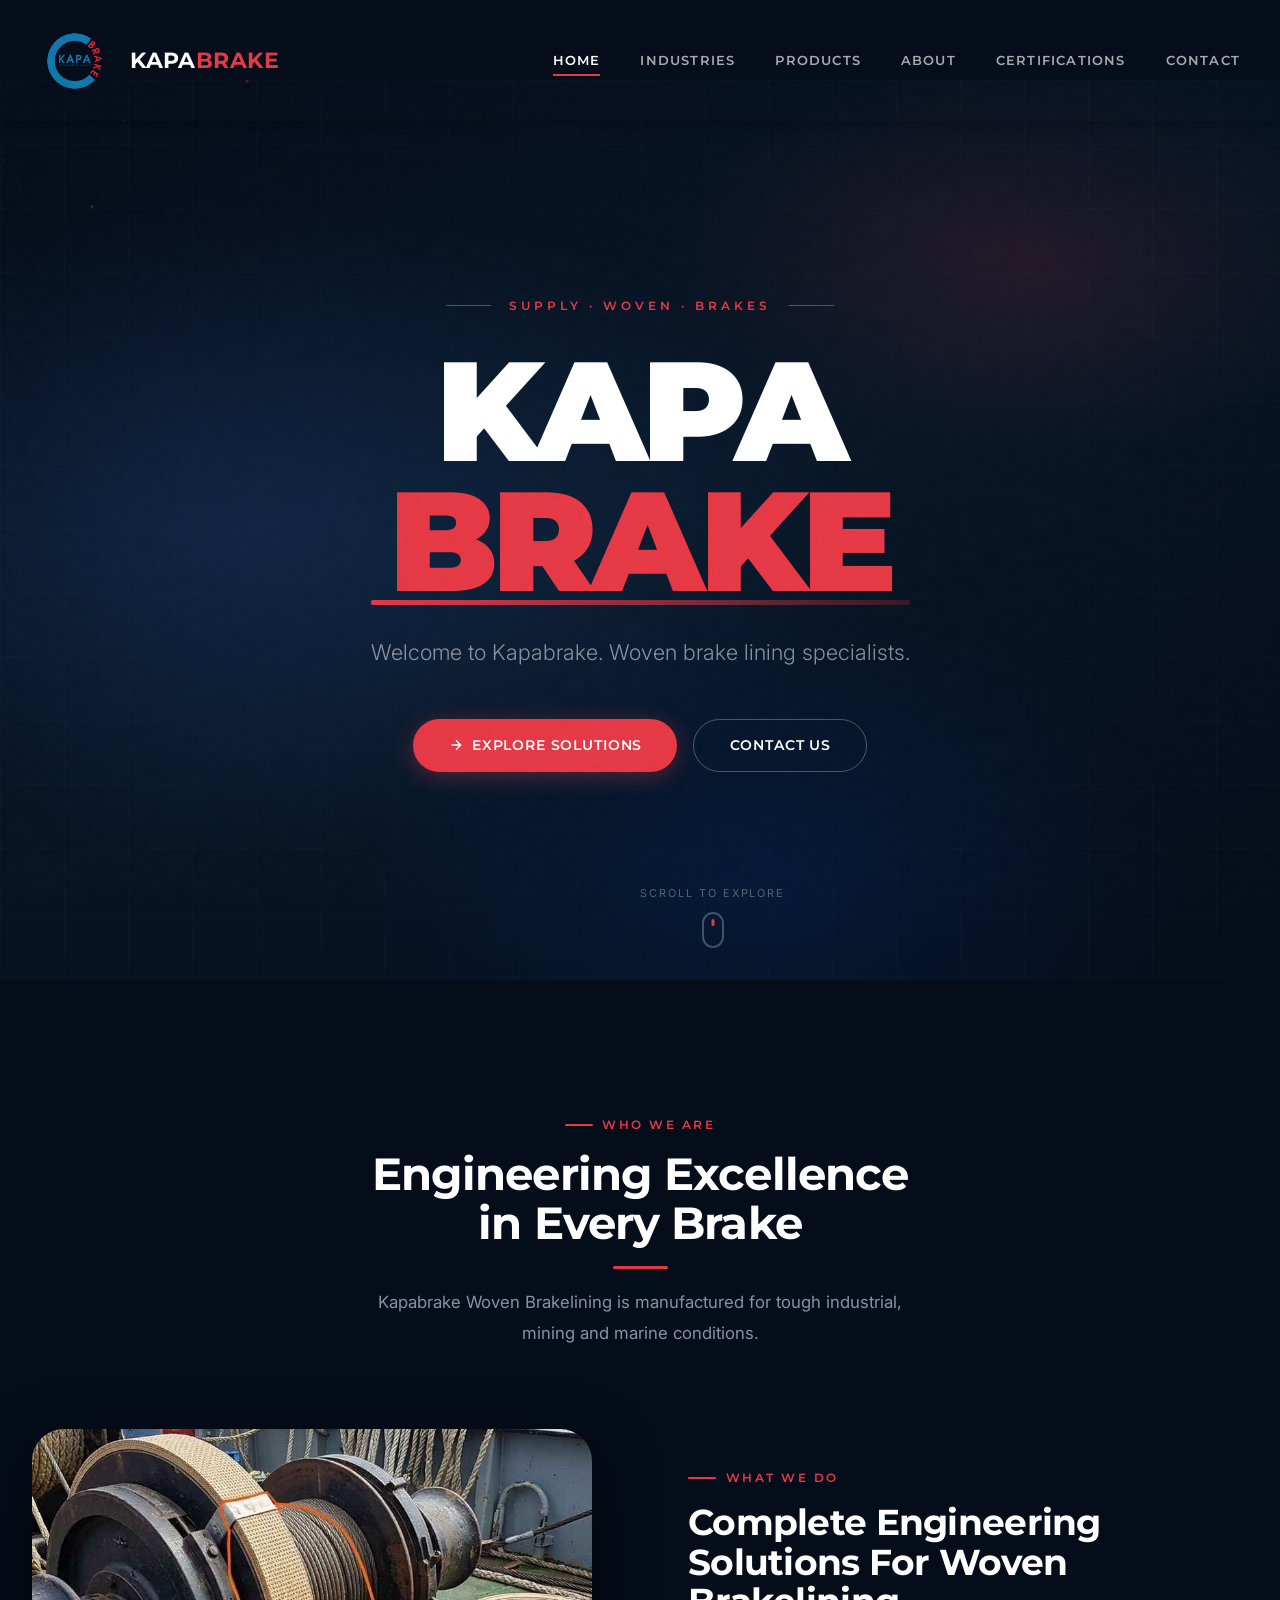
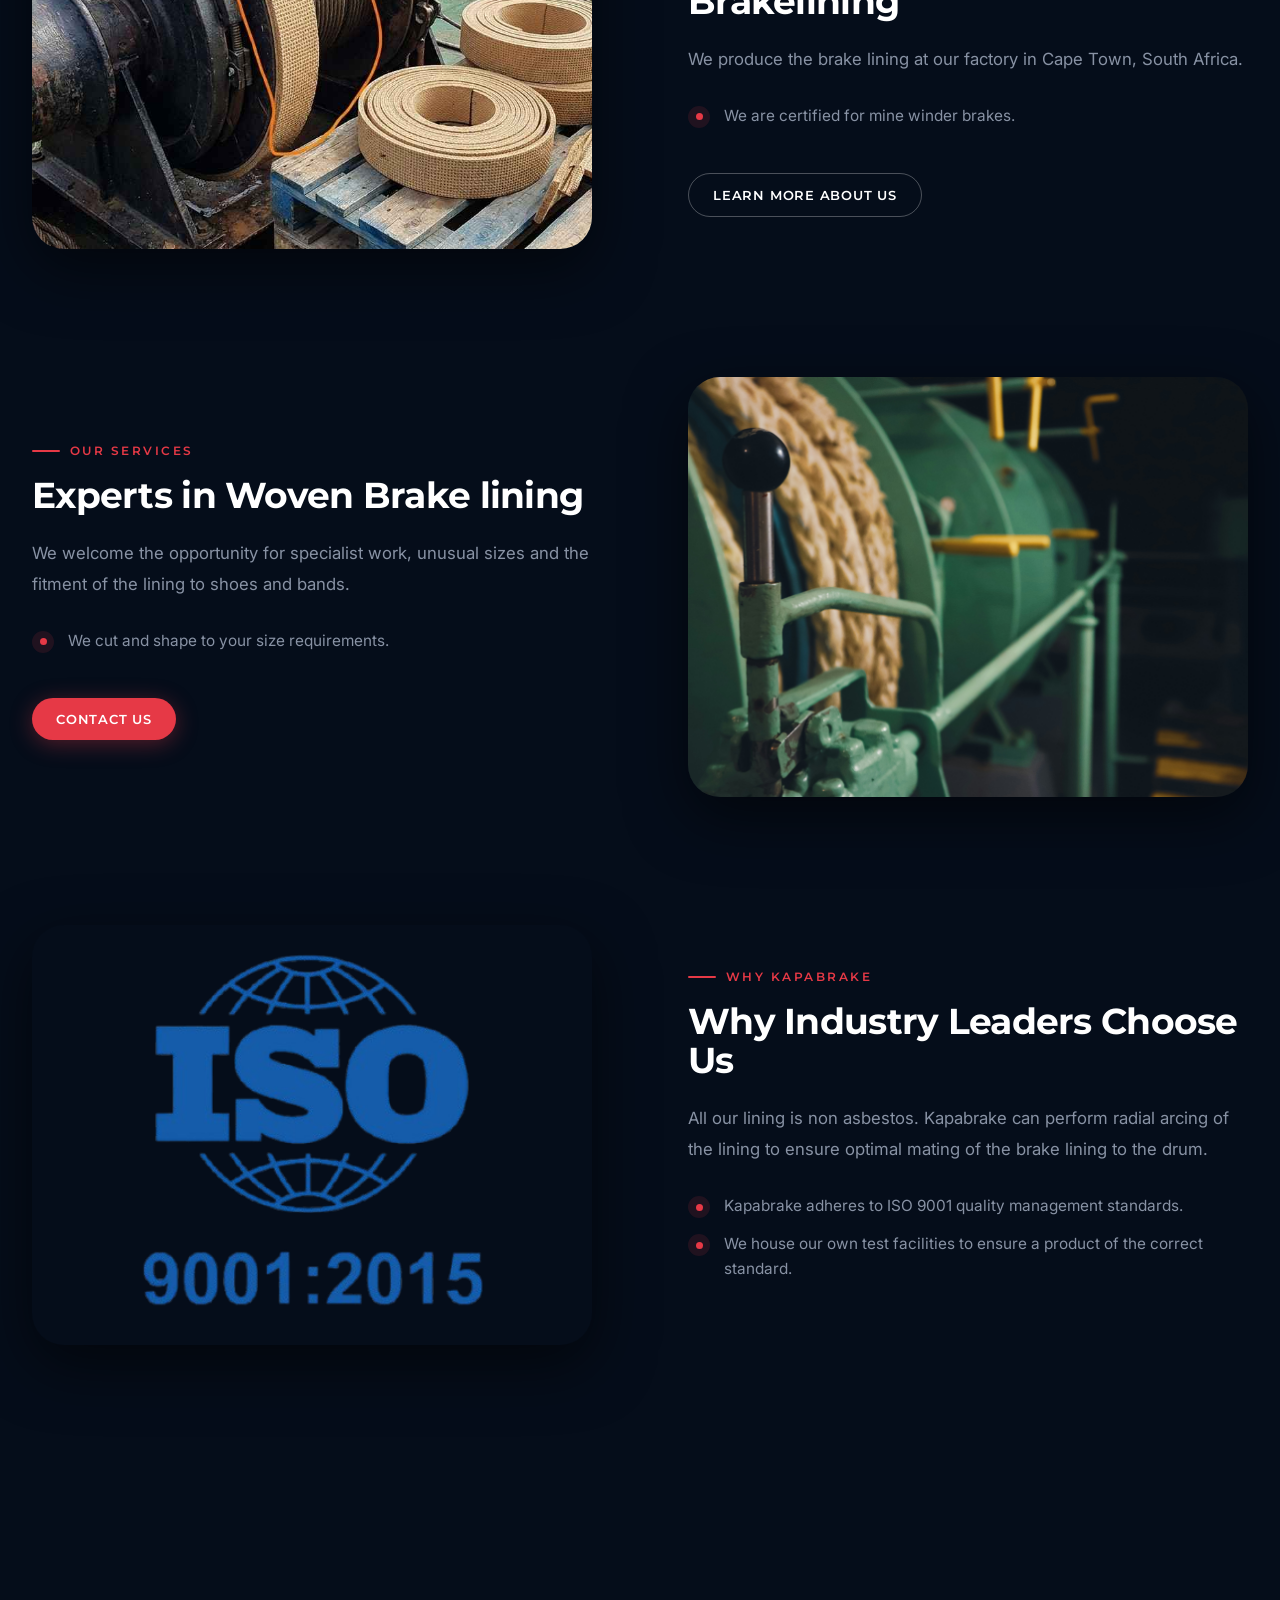
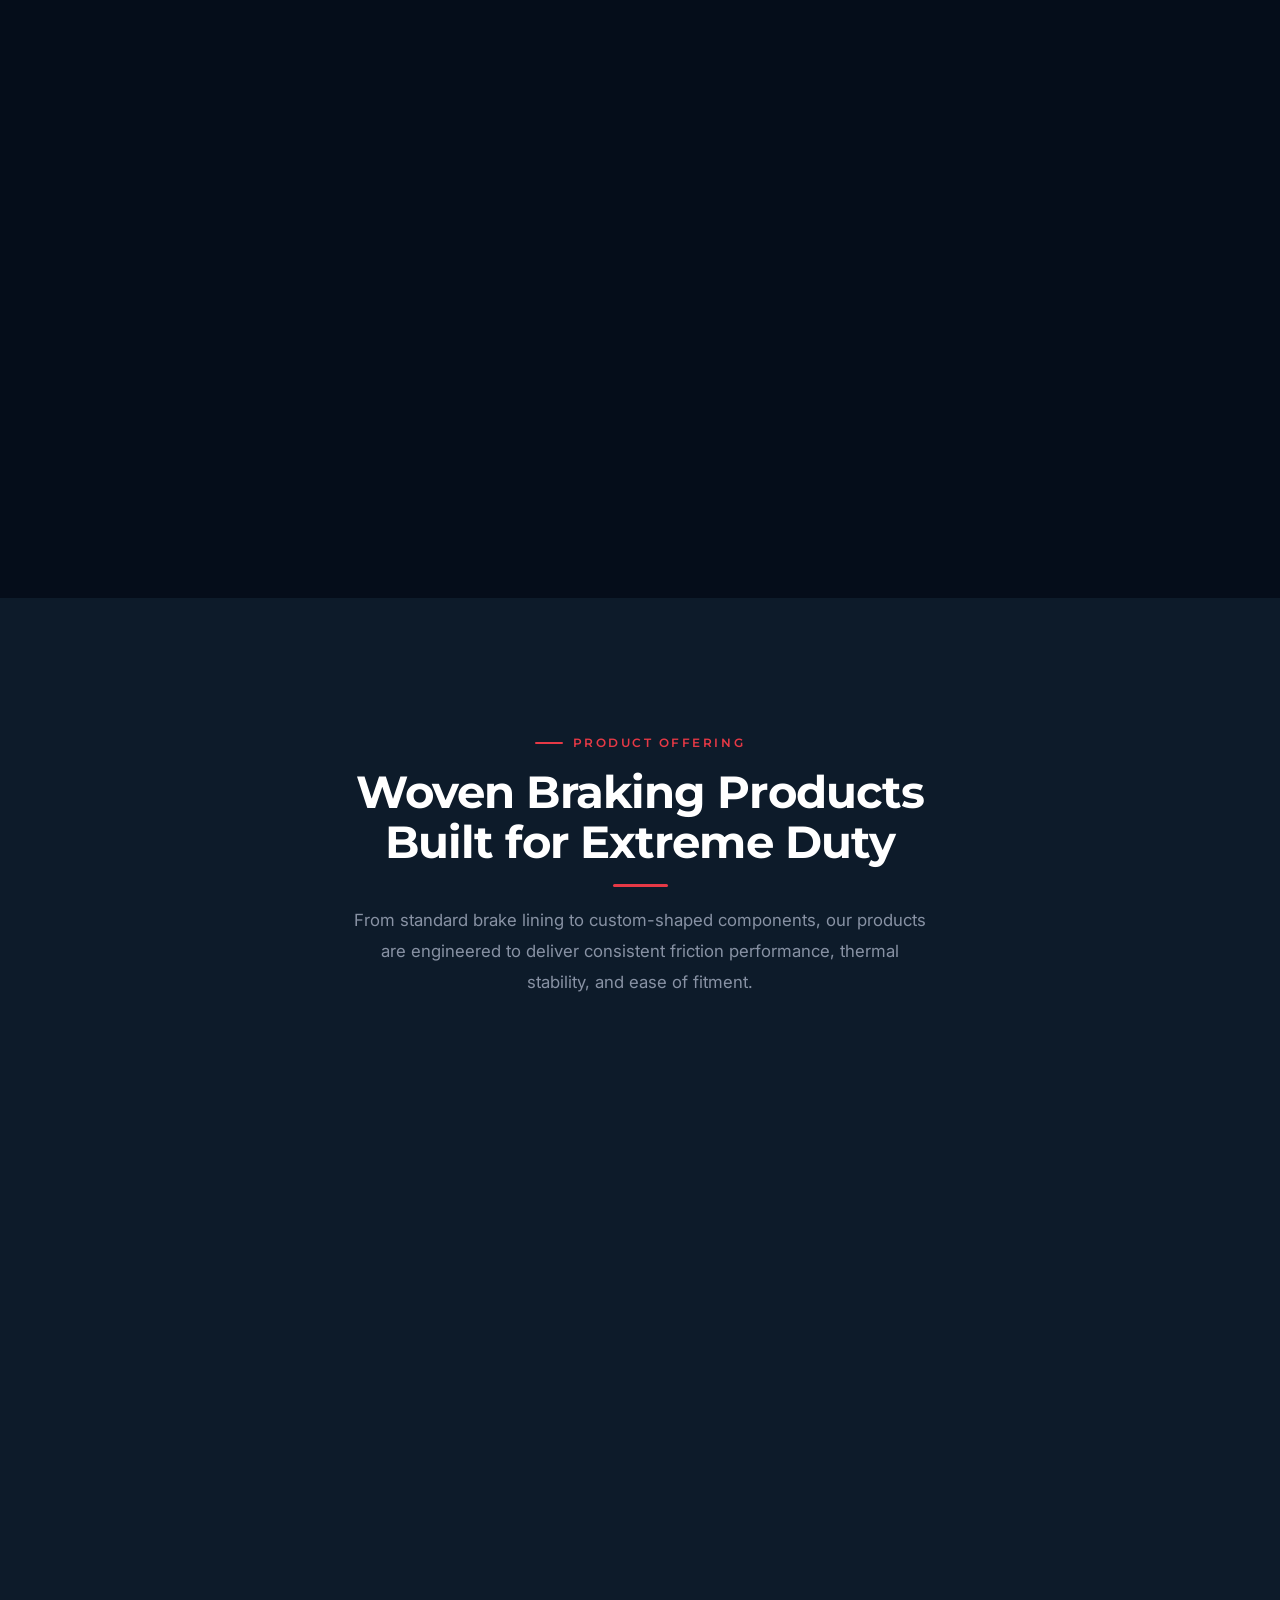
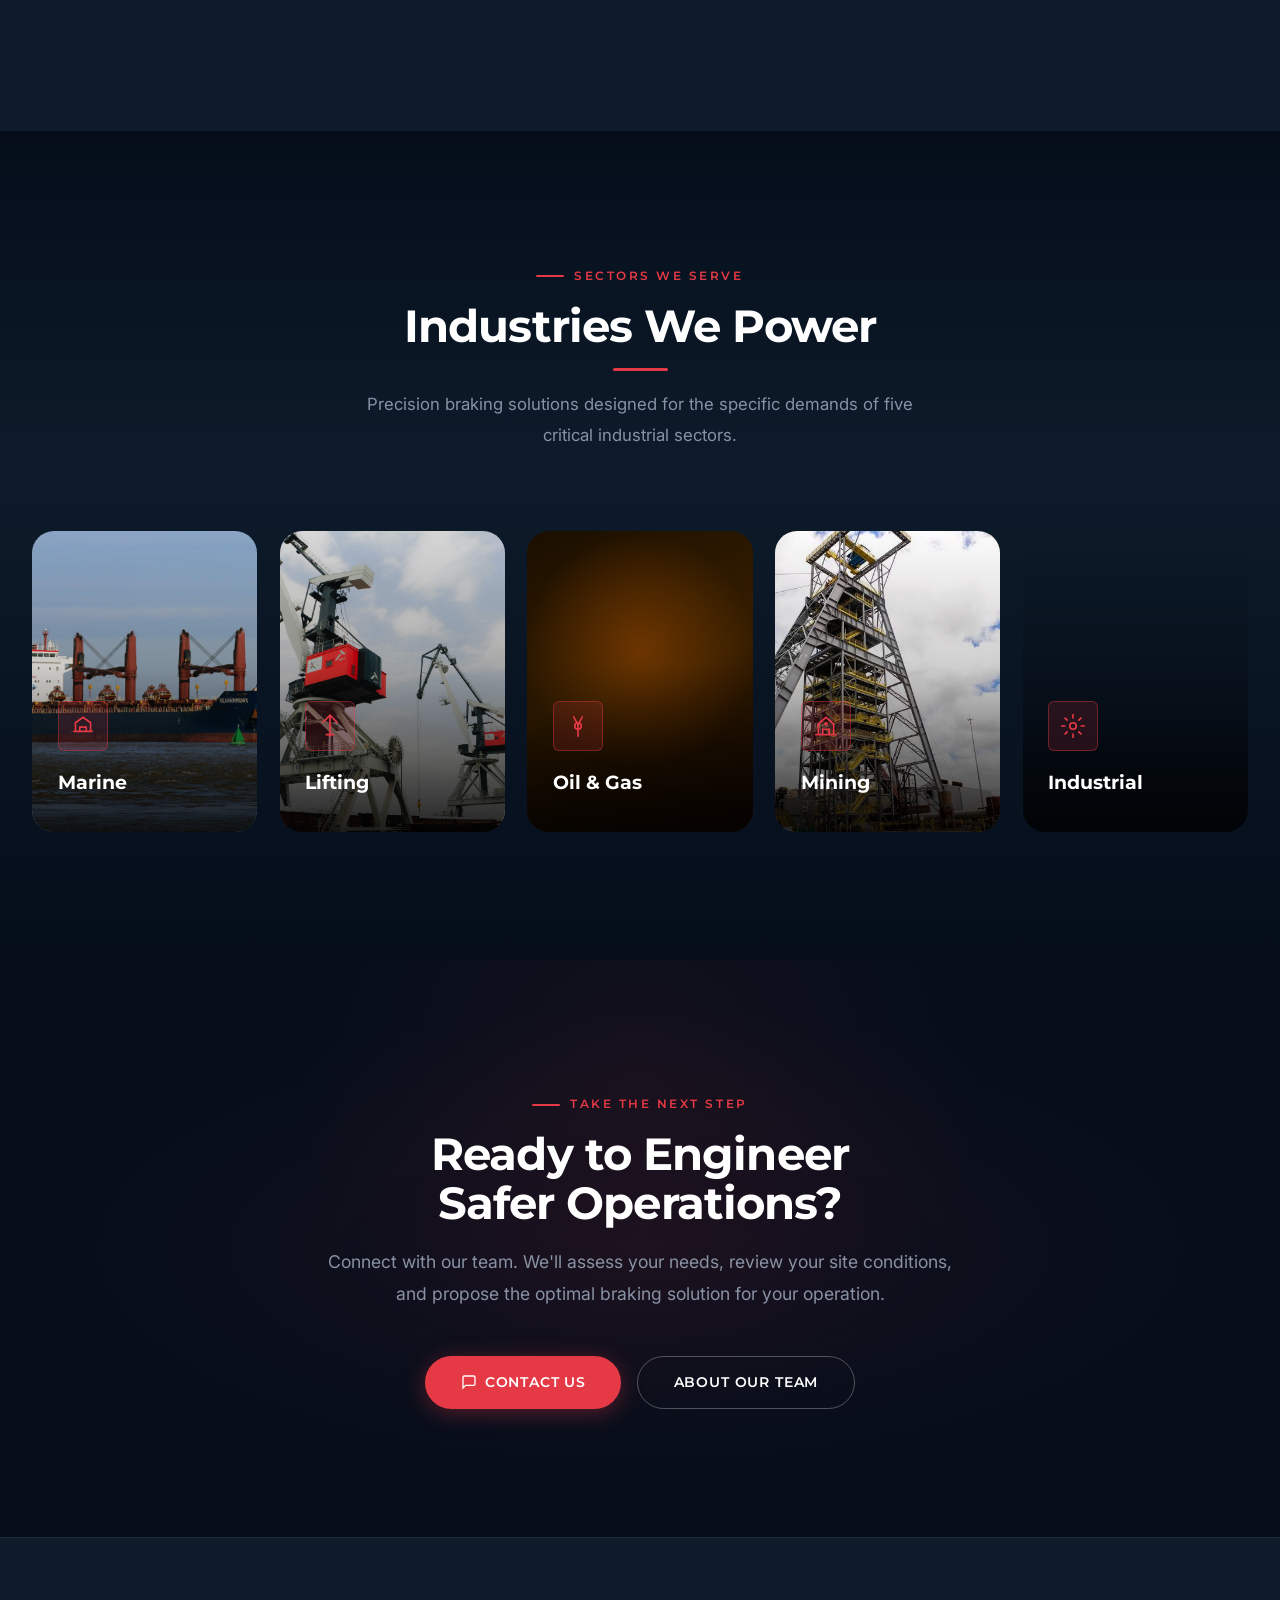
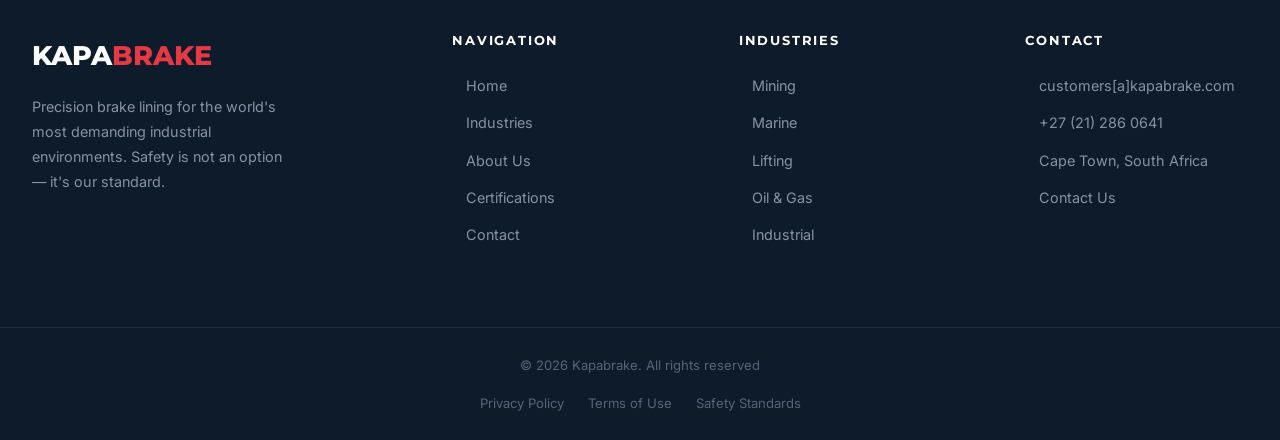
==== index.html @ 0eaf6d1e "Initial commit: Kapabrake website files Added all project files including HTML pages, CSS styles, Ja" ====
<!DOCTYPE html>
<html lang="en">
<head>
  <meta charset="UTF-8" />
  <meta name="viewport" content="width=device-width, initial-scale=1.0" />
  <title>Kapabrake | Industrial Brake Lining for Mining & Heavy Industry</title>
  <meta name="description" content="Kapabrake engineers precision brake lining for the world's most demanding industries — mining, oil & gas, marine, and lifting." />
  <link rel="icon" type="image/svg+xml" href="favicon.svg">
  <link rel="preconnect" href="https://fonts.googleapis.com" />
  <link rel="preconnect" href="https://fonts.gstatic.com" crossorigin />
  <link href="https://fonts.googleapis.com/css2?family=Montserrat:wght@300;400;600;700;800;900&family=Inter:wght@300;400;500;600&display=swap" rel="stylesheet" />
  <link rel="stylesheet" href="css/styles.css" />
  <link rel="stylesheet" href="css/responsive-mobile.css" />
  <style>
    .nav-logo-img {
      transition: transform 0.3s ease;
    }
    .nav-logo:hover .nav-logo-img {
      transform: rotate(15deg);
    }
  </style>
</head>
<body>

  <!-- Scroll Progress -->
  <div id="progress-bar"></div>

  <!-- Navigation -->
  <nav class="navbar">
    <a href="index.html" class="nav-logo">
      <img src="Media/Appended%20Images%20%26%20Videos/Kapabrake%20July%202026/Bg%20Removed/Kapabrake_Large_Logo-removebg-preview.png" alt="Kapabrake Logo" class="nav-logo-img" style="height:70px;width:auto;margin-right:1rem;">
      <span class="nav-logo-text">KAPA<em>BRAKE</em></span>
    </a>
    <div class="nav-links">
      <a href="index.html"   class="nav-link">Home</a>
      <a href="#industries"  class="nav-link">Industries</a>
      <a href="products.html" class="nav-link">Products</a>
      <a href="about.html"   class="nav-link">About</a>
      <a href="certifications.html"    class="nav-link">Certifications</a>
      <a href="contact.html" class="nav-link">Contact</a>
    </div>
    <button class="hamburger" aria-label="Menu">
      <span></span><span></span><span></span>
    </button>
  </nav>

  <!-- ═══ HERO ═══ -->
  <section class="hero">
    <div class="hero-bg">
      <video autoplay muted loop playsinline class="hero-video" style="width:100%;height:100%;object-fit:cover;">
        <source src="Media/Videos-Gifs/Main-Hero-Video.mp4" type="video/mp4">
      </video>
    </div>
    <canvas id="hero-canvas"></canvas>
    <div class="hero-grid"></div>
    <div class="hero-vignette"></div>

    <div class="hero-content">
      <p class="hero-eyebrow">Supply · Woven · Brakes</p>
      <h1 class="hero-title">
        <span class="kapa">KAPA</span>
        <span class="brake">BRAKE</span>
      </h1>
      <p class="hero-sub">Welcome to Kapabrake. Woven brake lining specialists.</p>
      <div class="hero-actions">
        <a href="#industries" class="btn btn-primary">
          <svg width="16" height="16" viewBox="0 0 24 24" fill="none" stroke="currentColor" stroke-width="2"><path d="M5 12h14M12 5l7 7-7 7"/></svg>
          Explore Solutions
        </a>
        <a href="contact.html" class="btn btn-outline">Contact Us</a>
      </div>
    </div>

    <div class="scroll-cue">
      <span class="scroll-cue-label">Scroll to explore</span>
      <div class="scroll-cue-mouse"><div class="scroll-cue-wheel"></div></div>
    </div>
  </section>

  <!-- ═══ VALUE BLOCKS ═══ -->
  <section class="section value-section" id="about-intro">
    <div class="container">
      <div class="section-header">
        <span class="tag">Who We Are</span>
        <h2>Engineering Excellence<br>in Every Brake</h2>
        <div class="section-divider"></div>
        <p class="section-sub">Kapabrake Woven Brakelining is manufactured for tough industrial, mining and marine conditions.</p>
      </div>
    </div>

    <!-- Block 1: What We Do -->
    <div class="value-block">
      <div class="val-img value-image-1 aos from-left">
        <img src="Media/Home%20-%20Hero/What%20We%20Do.jpeg" alt="What We Do" class="val-img-inner">
      </div>
      <div class="val-content aos from-right">
        <span class="tag">What We Do</span>
        <h3>Complete Engineering Solutions For Woven Brakelining</h3>
        <p>We produce the brake lining at our factory in Cape Town, South Africa.</p>
        <ul class="val-list">
          <li class="val-item"><div class="val-dot"></div>We are certified for mine winder brakes.</li>
        </ul>
        <a href="about.html" class="btn btn-outline btn-sm" style="margin-top:1rem;">Learn More About Us</a>
      </div>
    </div>

    <!-- Block 2: Services -->
    <div class="value-block flip">
      <div class="val-img value-image-2 aos from-right">
        <img src="Media/Home - Hero/Custom Installation.jpg" alt="Custom Installation" class="val-img-inner">
      </div>
      <div class="val-content aos from-left">
        <span class="tag">Our Services</span>
        <h3>Experts in Woven Brake lining</h3>
        <p>We welcome the opportunity for specialist work, unusual sizes and the fitment of the lining to shoes and bands.</p>
        <ul class="val-list">
          <li class="val-item"><div class="val-dot"></div>We cut and shape to your size requirements.</li>
        </ul>
        <a href="contact.html" class="btn btn-primary btn-sm" style="margin-top:1rem;">Contact Us</a>
      </div>
    </div>

    <!-- Block 3: Why Kapabrake -->
    <div class="value-block">
      <div class="val-img value-image-3 aos from-left">
        <img src="Media/Home - Hero/Why Leaders Trust Us.png" alt="Why Leaders Trust Us" class="val-img-inner">
      </div>
      <div class="val-content aos from-right">
        <span class="tag">Why Kapabrake</span>
        <h3>Why Industry Leaders Choose Us</h3>
        <p>All our lining is non asbestos. Kapabrake can perform radial arcing of the lining to ensure optimal mating of the brake lining to the drum.</p>
        <ul class="val-list">
          <li class="val-item"><div class="val-dot"></div>Kapabrake adheres to ISO 9001 quality management standards.</li>
          <li class="val-item"><div class="val-dot"></div>We house our own test facilities to ensure a product of the correct standard.</li>
        </ul>
      </div>
    </div>

    <!-- Block 4: Industry Problems -->
    <div class="value-block flip">
      <div class="val-img value-image-4 aos from-right">
        <video autoplay muted loop class="val-img-inner" style="width:100%;height:100%;object-fit:cover;">
          <source src="Media/Appended%20Images%20%26%20Videos/Harshest%20Conditions.mp4" type="video/mp4">
        </video>
      </div>
      <div class="val-content aos from-left">
        <span class="tag">Solving Real Problems</span>
        <h3>Built for the Harshest Conditions on Earth</h3>
        <p>Mining and heavy industry present engineering challenges that off-the-shelf solutions cannot solve. Extreme heat, constant vibration, corrosive environments, and enormous loads demand systems that are engineered from the ground up for durability.</p>
        <p>Kapabrake's engineering philosophy is simple: design for worst-case scenarios, then test beyond them. All brake lining that we ship has been subjected to conditions more extreme than it will ever face in the field.</p>
        <ul class="val-list">
         
          <li class="val-item"><div class="val-dot"></div>Corrosion-resistant coatings for marine environments</li>
          <li class="val-item"><div class="val-dot"></div>Engineered for abnormal load capacities</li>
        </ul>
      </div>
    </div>
  </section>

  <!-- ═══ PRODUCT OFFERING ═══ -->
  <section class="section" style="background:var(--bg-secondary)">
    <div class="container">
      <div class="section-header">
        <span class="tag">Product Offering</span>
        <h2 style="color:#fff;">Woven Braking Products<br>Built for Extreme Duty</h2>
        <div class="section-divider"></div>
        <p class="section-sub">From standard brake lining to custom-shaped components, our products are engineered to deliver consistent friction performance, thermal stability, and ease of fitment.</p>
      </div>
    </div>
    <div class="product-grid">
      <div class="product-card aos">
        <h4>Woven Lining</h4>
        <p>Available in 10m rolls or flat sheets, with thicknesses ranging from 6.4mm to 25mm. Other thicknesses available on request.</p>
      </div>
      <div class="product-card aos" data-delay="100">
        <h4>Custom Shapes</h4>
        <p>Cut-to-size linings, shaped shoes and bands, bonded assemblies, and drilled mounting surfaces for a perfect application-specific fit.</p>
      </div>
      <div class="product-card aos" data-delay="200">
        <h4>Material Versions</h4>
        <p>Available in a variety of KB (KapaBrake) versions.</p>
      </div>
      <div class="product-card aos" data-delay="300">
        <h4>Fitment &amp; Performance</h4>
        <p>Our 3-axis weave and brass wire reinforcement provide wear resistance, heat conduction, and stable friction values. Surfaces are supplied ground for reliable bonding or riveting.</p>
      </div>
      <div class="product-card aos" data-delay="400">
        <h4>Thermal Conditioning</h4>
        <p>Flexible cold-fit lining can be heat-set at 160°C for exact moulding. We also cure linings to shoes and bands to ensure the best possible fitment.</p>
      </div>
      <div class="product-card aos" data-delay="500">
        <h4>Refurbishment Services</h4>
        <p>Brake removal, sandblasting, coating, and relining services are handled in-house with our own blast, paint, and curing facilities.</p>
      </div>
    </div>
  </section>

  <!-- ═══ INDUSTRIES ═══ -->
  <section class="section industries-section" id="industries">
    <div class="container">
      <div class="section-header">
        <span class="tag">Sectors We Serve</span>
        <h2>Industries We Power</h2>
        <div class="section-divider"></div>
        <p class="section-sub">Precision braking solutions designed for the specific demands of five critical industrial sectors.</p>
      </div>
    </div>

    <div class="industries-grid">

      <!-- Marine -->
      <a href="industries/marine.html" class="ind-card ind-marine aos scale-in">
        <div class="ind-card-bg">
          <img src="Media/Industries%20Cover%20Media/Marine_Cover_Image.png" alt="Marine operations" />
        </div>
        <div class="ind-card-overlay"></div>
        <div class="ind-arrow">
          <svg viewBox="0 0 24 24"><path d="M7 17L17 7M7 7h10v10"/></svg>
        </div>
        <div class="ind-card-body">
          <div class="ind-icon">
            <svg viewBox="0 0 24 24"><path d="M3 17h18M5 17V9l7-5 7 5v8"/><path d="M9 17V13h6v4"/></svg>
          </div>
          <div class="ind-title">Marine</div>
          <div class="ind-desc">Flexible for easy fitment on winches for anchors, windlasses, and deck machinery.</div>
        </div>
      </a>

      <!-- Lifting -->
      <a href="industries/lifting.html" class="ind-card ind-lifting aos scale-in" data-delay="80">
        <div class="ind-card-bg">
          <img src="Media/Home - Industries/Industry Lifting.jpg" alt="Lifting operations" />
        </div>
        <div class="ind-card-overlay"></div>
        <div class="ind-arrow">
          <svg viewBox="0 0 24 24"><path d="M7 17L17 7M7 7h10v10"/></svg>
        </div>
        <div class="ind-card-body">
          <div class="ind-icon">
            <svg viewBox="0 0 24 24"><path d="M12 2v20M5 9l7-7 7 7"/><path d="M8 20h8"/></svg>
          </div>
          <div class="ind-title">Lifting</div>
          <div class="ind-desc">Even thickness for maximum mating on drum faces of cranes, elevators and lifting equipment.</div>
        </div>
      </a>

      <!-- Oil & Gas -->
      <a href="industries/oil-gas.html" class="ind-card ind-oilgas aos scale-in" data-delay="160">
        <div class="ind-card-bg">
          <video autoplay muted loop playsinline>
            <source src="Media/Home - Industries/Industry Oil.mp4" type="video/mp4">
          </video>
        </div>
        <div class="ind-card-overlay"></div>
        <div class="ind-arrow">
          <svg viewBox="0 0 24 24"><path d="M7 17L17 7M7 7h10v10"/></svg>
        </div>
        <div class="ind-card-body">
          <div class="ind-icon">
            <svg viewBox="0 0 24 24"><path d="M12 22V12m0 0C12 8 8 6 8 3m4 9c0-4 4-6 4-9"/><circle cx="12" cy="12" r="3"/></svg>
          </div>
          <div class="ind-title">Oil &amp; Gas</div>
          <div class="ind-desc">Impressive friction performance for drilling winches and hazardous area power stopping.</div>
        </div>
      </a>

      <!-- Mining -->
      <a href="industries/mining.html" class="ind-card ind-mining aos scale-in" data-delay="240">
        <div class="ind-card-bg">
          <img src="Media/Industries%20Cover%20Media/Head_gear%20Mining%20Industry.jpeg" alt="Mining operations" />
        </div>
        <div class="ind-card-overlay"></div>
        <div class="ind-arrow">
          <svg viewBox="0 0 24 24"><path d="M7 17L17 7M7 7h10v10"/></svg>
        </div>
        <div class="ind-card-body">
          <div class="ind-icon">
            <svg viewBox="0 0 24 24"><path d="M2 20h20M5 20V10l7-6 7 6v10"/><path d="M9 20v-5h6v5"/><circle cx="12" cy="10" r="1"/></svg>
          </div>
          <div class="ind-title">Mining</div>
          <div class="ind-desc">Strong wear rates and proven durability for mining hoists, cages, and shaft systems.</div>
        </div>
      </a>

      <!-- Industrial -->
      <a href="industries/industrial.html" class="ind-card ind-industrial aos scale-in" data-delay="320">
        <div class="ind-card-bg">
          <video autoplay muted loop playsinline>
            <source src="Media/Appended%20Images%20%26%20Videos/Hot Rolling.mp4" type="video/mp4">
          </video>
        </div>
        <div class="ind-card-overlay"></div>
        <div class="ind-arrow">
          <svg viewBox="0 0 24 24"><path d="M7 17L17 7M7 7h10v10"/></svg>
        </div>
        <div class="ind-card-body">
          <div class="ind-icon">
            <svg viewBox="0 0 24 24"><circle cx="12" cy="12" r="3"/><path d="M12 1v4M12 19v4M4.22 4.22l2.83 2.83M16.95 16.95l2.83 2.83M1 12h4M19 12h4M4.22 19.78l2.83-2.83M16.95 7.05l2.83-2.83"/></svg>
          </div>
          <div class="ind-title">Industrial</div>
          <div class="ind-desc">Tough brake lining for heavy factory machinery, clutches, and industrial equipment.</div>
        </div>
      </a>

    </div>
  </section>

  <!-- ═══ CTA ═══ -->
  <section class="section cta-section">
    <div class="cta-inner">
      <span class="tag" style="justify-content:center;">Take the Next Step</span>
      <h2 class="aos">Ready to Engineer<br>Safer Operations?</h2>
      <p class="aos" data-delay="100">Connect with our team. We'll assess your needs, review your site conditions, and propose the optimal braking solution for your operation.</p>
      <div class="cta-actions aos" data-delay="200">
        <a href="contact.html" class="btn btn-primary">
          <svg width="16" height="16" viewBox="0 0 24 24" fill="none" stroke="currentColor" stroke-width="2"><path d="M21 15a2 2 0 01-2 2H7l-4 4V5a2 2 0 012-2h14a2 2 0 012 2z"/></svg>
          Contact Us
        </a>
        <a href="about.html" class="btn btn-outline">About Our Team</a>
      </div>
    </div>
  </section>

  <!-- ═══ FOOTER ═══ -->
  <footer class="footer">
    <div class="footer-grid">
      <div>
        <div class="footer-brand-name">KAPA<em>BRAKE</em></div>
        <p class="footer-tagline">Precision brake lining for the world's most demanding industrial environments. Safety is not an option — it's our standard.</p>
      </div>

      <div class="footer-col">
        <h4>Navigation</h4>
        <ul>
          <li><a href="index.html">Home</a></li>
          <li><a href="#industries">Industries</a></li>
          <li><a href="about.html">About Us</a></li>
          <li><a href="certifications.html">Certifications</a></li>
          <li><a href="contact.html">Contact</a></li>
        </ul>
      </div>

      <div class="footer-col">
        <h4>Industries</h4>
        <ul>
          <li><a href="industries/mining.html">Mining</a></li>
          <li><a href="industries/marine.html">Marine</a></li>
          <li><a href="industries/lifting.html">Lifting</a></li>
          <li><a href="industries/oil-gas.html">Oil &amp; Gas</a></li>
          <li><a href="industries/industrial.html">Industrial</a></li>
        </ul>
      </div>

      <div class="footer-col">
        <h4>Contact</h4>
        <ul>
          <li><a href="mailto:customers@kapabrake.com">customers[a]kapabrake.com</a></li>
          <li><a href="tel:+27212860641">+27 (21) 286 0641</a></li>
          <li><a href="#">Cape Town, South Africa</a></li>
          <li><a href="contact.html">Contact Us</a></li>
        </ul>
      </div>
    </div>

    <div class="footer-bottom">
      <p class="footer-copy">© <span id="year"></span> Kapabrake. All rights reserved</p>
      <div class="footer-legal">
        <a href="#">Privacy Policy</a>
        <a href="#">Terms of Use</a>
        <a href="#">Safety Standards</a>
      </div>
    </div>
  </footer>

  <script src="js/main.js"></script>
  <script>
    // Auto-update copyright year
    document.getElementById('year').textContent = new Date().getFullYear();
  </script>
  <script>
    // Auto-update copyright year
    document.getElementById("year").textContent = new Date().getFullYear();
  </script>
</body>
</html>
---- css/styles.css ----
/* ============================================================
   KAPABRAKE — Industrial Braking Systems
   Main Stylesheet
   ============================================================ */

/* 1. Design Tokens */
:root {
  --bg-primary: #050d1a;
  --bg-secondary: #0d1b2a;
  --bg-tertiary: #1a2744;
  --red: #e63946;
  --red-dark: #c0392b;
  --red-glow: rgba(230, 57, 70, 0.35);
  --blue-accent: #4fc3f7;
  --white: #ffffff;
  --text-primary: #e8eaf0;
  --text-secondary: #8892a4;
  --text-muted: #5a6478;
  --glass-bg: rgba(255, 255, 255, 0.04);
  --glass-bg-h: rgba(255, 255, 255, 0.08);
  --glass-border: rgba(255, 255, 255, 0.08);
  --glass-blur: blur(20px);
  --shadow-md: 0 8px 32px rgba(0, 0, 0, 0.45);
  --shadow-lg: 0 20px 60px rgba(0, 0, 0, 0.55);
  --shadow-red: 0 0 40px rgba(230, 57, 70, 0.25);
  --radius-sm: 6px;
  --radius-md: 14px;
  --radius-lg: 22px;
  --radius-xl: 32px;
  --font-head: 'Montserrat', sans-serif;
  --font-body: 'Inter', sans-serif;
  --ease: cubic-bezier(0.4, 0, 0.2, 1);
  --t-fast: 0.2s ease;
  --t-smooth: 0.4s var(--ease);
  --t-slow: 0.8s var(--ease);
  --z-back: -1;
  --z-nav: 1000;
  --z-progress: 200;
}

/* 2. Reset */
*,
*::before,
*::after {
  box-sizing: border-box;
  margin: 0;
  padding: 0;
}

html {
  font-size: 16px;
  scroll-behavior: smooth;
  overflow-x: hidden;
}

body {
  font-family: var(--font-body);
  background: var(--bg-primary);
  color: var(--text-primary);
  overflow-x: hidden;
  line-height: 1.6;
  -webkit-font-smoothing: antialiased;
}

img {
  max-width: 100%;
  display: block;
}

a {
  text-decoration: none;
  color: inherit;
}

ul {
  list-style: none;
}

button {
  cursor: pointer;
  border: none;
  background: none;
  font-family: var(--font-body);
}

/* 3. Typography */
h1,
h2,
h3,
h4,
h5,
h6 {
  font-family: var(--font-head);
  font-weight: 700;
  line-height: 1.1;
  letter-spacing: -0.02em;
}

h1 {
  font-size: clamp(2.8rem, 6vw, 5.5rem);
}

h2 {
  font-size: clamp(2rem, 4vw, 3.5rem);
}

h3 {
  font-size: clamp(1.5rem, 2.5vw, 2.2rem);
}

h4 {
  font-size: 1.2rem;
}

p {
  font-size: 1rem;
  line-height: 1.85;
  color: var(--text-secondary);
}

/* 4. Utilities */
.container {
  max-width: 1400px;
  margin: 0 auto;
  padding: 0 2rem;
}

.tag {
  font-family: var(--font-head);
  font-size: 0.72rem;
  font-weight: 600;
  letter-spacing: 0.22em;
  text-transform: uppercase;
  color: var(--red);
  display: inline-flex;
  align-items: center;
  gap: 0.6rem;
  margin-bottom: 1rem;
}

.tag::before {
  content: '';
  width: 28px;
  height: 2px;
  background: var(--red);
  border-radius: 1px;
}

.tag-center {
  justify-content: center;
}

.btn {
  display: inline-flex;
  align-items: center;
  gap: 0.5rem;
  padding: 0.9rem 2.2rem;
  border-radius: 50px;
  font-family: var(--font-head);
  font-size: 0.88rem;
  font-weight: 600;
  letter-spacing: 0.06em;
  text-transform: uppercase;
  transition: all var(--t-smooth);
  position: relative;
  overflow: hidden;
  white-space: nowrap;
}

.btn::after {
  content: '';
  position: absolute;
  inset: 0;
  background: rgba(255, 255, 255, 0.08);
  opacity: 0;
  transition: opacity var(--t-fast);
}

.btn:hover::after {
  opacity: 1;
}

.btn:hover {
  transform: translateY(-3px);
}

.btn-primary {
  background: var(--red);
  color: #fff;
  box-shadow: 0 4px 22px var(--red-glow);
}

.btn-primary:hover {
  background: var(--red-dark);
  box-shadow: 0 8px 35px rgba(230, 57, 70, 0.55);
}

.btn-outline {
  color: #fff;
  border: 1.5px solid rgba(255, 255, 255, 0.28);
  background: transparent;
}

.btn-outline:hover {
  border-color: #fff;
  background: rgba(255, 255, 255, 0.05);
}

.btn-sm {
  padding: 0.65rem 1.5rem;
  font-size: 0.82rem;
}

/* Scroll-in animation base */
.aos {
  opacity: 0;
  transform: translateY(45px);
  transition: opacity 0.85s var(--ease), transform 0.85s var(--ease);
}

.aos.from-left {
  transform: translateX(-55px);
}

.aos.from-right {
  transform: translateX(55px);
}

.aos.scale-in {
  transform: scale(0.88);
}

.aos.visible {
  opacity: 1;
  transform: none;
}

/* 5. Scroll Progress */
#progress-bar {
  position: fixed;
  top: 0;
  left: 0;
  height: 3px;
  background: linear-gradient(90deg, var(--red), #ff7b85);
  transform-origin: left;
  transform: scaleX(0);
  z-index: var(--z-progress);
  box-shadow: 0 0 12px rgba(230, 57, 70, 0.7);
  transition: transform 0.1s linear;
}

/* 6. Navigation */
.navbar {
  position: fixed;
  top: 0;
  left: 0;
  right: 0;
  z-index: var(--z-nav);
  display: flex;
  align-items: center;
  justify-content: space-between;
  padding: 1.6rem 2.5rem;
  transition: all var(--t-smooth);
}

.navbar.scrolled {
  background: rgba(5, 13, 26, 0.88);
  backdrop-filter: var(--glass-blur);
  -webkit-backdrop-filter: var(--glass-blur);
  border-bottom: 1px solid var(--glass-border);
  padding: 1rem 2.5rem;
  box-shadow: 0 4px 30px rgba(0, 0, 0, 0.4);
}

.nav-logo {
  display: flex;
  align-items: center;
  gap: 0.8rem;
  text-decoration: none;
}

.nav-logo-hex {
  width: 42px;
  height: 42px;
  background: var(--red);
  clip-path: polygon(50% 0%, 100% 25%, 100% 75%, 50% 100%, 0% 75%, 0% 25%);
  display: flex;
  align-items: center;
  justify-content: center;
  font-family: var(--font-head);
  font-size: 0.65rem;
  font-weight: 900;
  color: #fff;
  letter-spacing: 0;
  transition: transform 0.5s var(--ease);
}

.nav-logo:hover .nav-logo-hex {
  transform: rotate(30deg);
}

.nav-logo-text {
  font-family: var(--font-head);
  font-size: 1.35rem;
  font-weight: 800;
  letter-spacing: 0.04em;
  color: #fff;
}

.nav-logo-text em {
  color: var(--red);
  font-style: normal;
}

.nav-links {
  display: flex;
  align-items: center;
  gap: 2.5rem;
}

.nav-link {
  font-family: var(--font-head);
  font-size: 0.83rem;
  font-weight: 600;
  letter-spacing: 0.09em;
  text-transform: uppercase;
  color: rgba(255, 255, 255, 0.65);
  transition: color var(--t-fast);
  position: relative;
}

.nav-link::after {
  content: '';
  position: absolute;
  bottom: -5px;
  left: 0;
  width: 0;
  height: 2px;
  background: var(--red);
  transition: width var(--t-smooth);
}

.nav-link:hover {
  color: #fff;
}

.nav-link:hover::after {
  width: 100%;
}

.nav-link.active {
  color: #fff;
}

.nav-link.active::after {
  width: 100%;
}

.nav-cta {
  padding: 0.65rem 1.6rem;
  background: var(--red);
  color: #fff;
  border-radius: 50px;
  font-family: var(--font-head);
  font-size: 0.83rem;
  font-weight: 600;
  letter-spacing: 0.08em;
  text-transform: uppercase;
  box-shadow: 0 4px 16px var(--red-glow);
  transition: all var(--t-smooth);
}

.nav-cta:hover {
  background: var(--red-dark);
  transform: translateY(-2px);
}

.hamburger {
  display: none;
  flex-direction: column;
  gap: 5px;
  cursor: pointer;
  padding: 0.4rem;
  z-index: 110;
}

.hamburger span {
  display: block;
  width: 26px;
  height: 2px;
  background: #fff;
  border-radius: 1px;
  transition: all var(--t-smooth);
}

/* 7. Hero */
.hero {
  position: relative;
  height: 100vh;
  min-height: 720px;
  display: flex;
  align-items: center;
  justify-content: center;
  overflow: hidden;
}

#hero-canvas {
  position: absolute;
  inset: 0;
  z-index: 1;
}

.hero-bg {
  position: absolute;
  inset: 0;
  z-index: 0;
  background:
    radial-gradient(ellipse 80% 60% at 20% 50%, rgba(26, 55, 100, 0.5) 0%, transparent 60%),
    radial-gradient(ellipse 50% 40% at 80% 20%, rgba(230, 57, 70, 0.12) 0%, transparent 55%),
    radial-gradient(ellipse 60% 60% at 60% 90%, rgba(5, 30, 70, 0.6) 0%, transparent 55%),
    linear-gradient(150deg, #050d1a 0%, #081626 50%, #050d1a 100%);
}

.hero-video {
  position: absolute;
  top: 0;
  left: 0;
  width: 100%;
  height: 100%;
  object-fit: cover;
  opacity: 0.3;
}

.hero-grid {
  position: absolute;
  inset: 0;
  z-index: 2;
  background-image:
    linear-gradient(rgba(255, 255, 255, 0.025) 1px, transparent 1px),
    linear-gradient(90deg, rgba(255, 255, 255, 0.025) 1px, transparent 1px);
  background-size: 64px 64px;
  mask-image: radial-gradient(ellipse at center, transparent 25%, black 85%);
  -webkit-mask-image: radial-gradient(ellipse at center, transparent 25%, black 85%);
}

.hero-vignette {
  position: absolute;
  inset: 0;
  z-index: 2;
  background: radial-gradient(ellipse 100% 100% at 50% 50%, transparent 40%, rgba(5, 13, 26, 0.7) 100%);
}

.hero-content {
  position: relative;
  z-index: 3;
  text-align: center;
  max-width: 960px;
  padding: 0 2rem;
}

.hero-eyebrow {
  font-family: var(--font-head);
  font-size: 0.78rem;
  font-weight: 600;
  letter-spacing: 0.32em;
  text-transform: uppercase;
  color: var(--red);
  display: inline-flex;
  align-items: center;
  gap: 1.1rem;
  margin-bottom: 1.8rem;
  opacity: 0;
  animation: heroFadeDown 0.9s var(--ease) 0.3s forwards;
}

.hero-eyebrow::before,
.hero-eyebrow::after {
  content: '';
  width: 45px;
  height: 1px;
  background: var(--red);
  opacity: 0.7;
}

.hero-title {
  font-family: var(--font-head);
  font-weight: 900;
  font-size: clamp(4rem, 11vw, 9rem);
  line-height: 0.92;
  letter-spacing: -0.04em;
  color: #fff;
  text-transform: uppercase;
  margin-bottom: 1.8rem;
  opacity: 0;
  animation: heroFadeUp 1s var(--ease) 0.5s forwards;
}

.hero-title .kapa {
  display: block;
}

.hero-title .brake {
  display: block;
  color: var(--red);
  position: relative;
}

.hero-title .brake::after {
  content: '';
  position: absolute;
  bottom: 0;
  left: 0;
  width: 100%;
  height: 5px;
  background: linear-gradient(90deg, var(--red), rgba(230, 57, 70, 0.2));
  border-radius: 2px;
}

.hero-sub {
  font-size: clamp(1rem, 2.2vw, 1.35rem);
  color: rgba(255, 255, 255, 0.52);
  font-weight: 300;
  max-width: 620px;
  margin: 0 auto 3rem;
  line-height: 1.7;
  opacity: 0;
  animation: heroFadeUp 1s var(--ease) 0.7s forwards;
}

.hero-actions {
  display: flex;
  gap: 1rem;
  justify-content: center;
  flex-wrap: wrap;
  opacity: 0;
  animation: heroFadeUp 1s var(--ease) 0.9s forwards;
}

.hero-stats {
  position: absolute;
  bottom: 2.5rem;
  left: 2.5rem;
  z-index: 3;
  display: flex;
  gap: 0;
  opacity: 0;
  animation: heroFadeUp 1s var(--ease) 1.15s forwards;
  background: var(--glass-bg);
  backdrop-filter: var(--glass-blur);
  -webkit-backdrop-filter: var(--glass-blur);
  border: 1px solid var(--glass-border);
  border-radius: var(--radius-md);
  padding: 0.2rem;
  white-space: nowrap;
}

.hero-stat {
  padding: 0.7rem 1.3rem;
  text-align: center;
  position: relative;
}

.hero-stat:not(:last-child)::after {
  content: '';
  position: absolute;
  right: 0;
  top: 25%;
  bottom: 25%;
  width: 1px;
  background: var(--glass-border);
}

.hero-stat-num {
  font-family: var(--font-head);
  font-size: 1.2rem;
  font-weight: 800;
  color: #fff;
  line-height: 1;
  margin-bottom: 0.2rem;
}

.hero-stat-num span {
  color: var(--red);
}

.hero-stat-label {
  font-size: 0.6rem;
  color: var(--text-muted);
  letter-spacing: 0.1em;
  text-transform: uppercase;
}

.scroll-cue {
  position: absolute;
  bottom: 2rem;
  left: 50%;
  transform: translateX(-50%);
  z-index: 3;
  display: flex;
  flex-direction: column;
  align-items: center;
  gap: 0.6rem;
  opacity: 0;
  animation: heroFadeUp 1s var(--ease) 1.5s forwards;
}

.scroll-cue-label {
  font-size: 0.68rem;
  letter-spacing: 0.18em;
  text-transform: uppercase;
  color: rgba(255, 255, 255, 0.32);
}

.scroll-cue-mouse {
  width: 22px;
  height: 36px;
  border: 2px solid rgba(255, 255, 255, 0.25);
  border-radius: 11px;
  position: relative;
}

.scroll-cue-wheel {
  position: absolute;
  top: 5px;
  left: 50%;
  transform: translateX(-50%);
  width: 3px;
  height: 7px;
  background: var(--red);
  border-radius: 2px;
  animation: mouseScroll 2s ease infinite;
}

/* 8. Section Layout */
.section {
  padding: 8rem 0;
  position: relative;
}

.section-sm {
  padding: 5rem 0;
}

.section-header {
  text-align: center;
  margin-bottom: 5rem;
}

.section-header h2 {
  color: #fff;
  margin-bottom: 1rem;
}

.section-divider {
  width: 55px;
  height: 3px;
  background: var(--red);
  border-radius: 2px;
  margin: 1.1rem auto;
}

.section-sub {
  max-width: 580px;
  margin: 0 auto;
  font-size: 1.05rem;
}

/* 9. Value / Feature Blocks */
.value-section {
  background: var(--bg-primary);
  overflow: hidden;
}

.value-block {
  display: grid;
  grid-template-columns: 1fr 1fr;
  gap: 6rem;
  align-items: center;
  padding: 0 2rem;
  max-width: 1400px;
  margin: 0 auto 8rem;
}

.value-block:last-child {
  margin-bottom: 0;
}

.value-block.flip {
  direction: rtl;
}

.value-block.flip>* {
  direction: ltr;
}

/* Image panel */
.val-img {
  position: relative;
  border-radius: var(--radius-xl);
  overflow: hidden;
  aspect-ratio: 4/3;
  box-shadow: var(--shadow-lg);
}

.val-img-inner {
  position: absolute;
  inset: 0;
  width: 100%;
  height: 100%;
  object-fit: cover;
  transition: transform 0.7s var(--ease);
}

.val-img:hover .val-img-inner {
  transform: scale(1.04);
}

/* Unique gradients per block */
.vi-1 {
  background:
    radial-gradient(circle at 35% 65%, rgba(230, 57, 70, 0.45) 0%, transparent 45%),
    radial-gradient(circle at 75% 25%, rgba(79, 195, 247, 0.18) 0%, transparent 40%),
    linear-gradient(140deg, #0d1b2a, #1a2744 55%, #080f1c);
}

.vi-2 {
  background:
    radial-gradient(circle at 70% 40%, rgba(230, 57, 70, 0.3) 0%, transparent 45%),
    radial-gradient(circle at 15% 75%, rgba(30, 58, 100, 0.8) 0%, transparent 40%),
    linear-gradient(220deg, #0d1b2a, #1a3a5c 50%, #050d1a);
}

.vi-3 {
  background:
    radial-gradient(circle at 50% 50%, rgba(26, 39, 68, 0.9) 0%, transparent 55%),
    radial-gradient(circle at 88% 15%, rgba(230, 57, 70, 0.35) 0%, transparent 40%),
    linear-gradient(45deg, #050d1a, #1a2744 65%, #050d1a);
}

.vi-4 {
  background:
    radial-gradient(circle at 25% 55%, rgba(79, 195, 247, 0.12) 0%, transparent 50%),
    radial-gradient(circle at 80% 75%, rgba(230, 57, 70, 0.38) 0%, transparent 38%),
    linear-gradient(310deg, #0a1628, #162240 55%, #0d1b2a);
}

.val-img-lines {
  position: absolute;
  inset: 0;
  background-image:
    repeating-linear-gradient(45deg, transparent, transparent 28px, rgba(255, 255, 255, 0.012) 28px, rgba(255, 255, 255, 0.012) 56px);
}

.val-img-icon {
  position: absolute;
  top: 50%;
  left: 50%;
  transform: translate(-50%, -50%);
  width: 90px;
  height: 90px;
  background: rgba(230, 57, 70, 0.12);
  border: 1px solid rgba(230, 57, 70, 0.3);
  border-radius: 50%;
  display: flex;
  align-items: center;
  justify-content: center;
  animation: iconPulse 4s ease infinite;
}

.val-img-icon svg {
  width: 44px;
  height: 44px;
  stroke: var(--red);
  fill: none;
  stroke-width: 1.4;
}

.val-img-ring {
  position: absolute;
  top: 50%;
  left: 50%;
  transform: translate(-50%, -50%);
  width: 140px;
  height: 140px;
  border: 1px solid rgba(230, 57, 70, 0.12);
  border-radius: 50%;
  animation: ringExpand 4s ease infinite;
}

/* Content side */
.val-content {
  padding: 2rem 0;
}

.val-content h3 {
  color: #fff;
  font-size: clamp(1.7rem, 2.8vw, 2.4rem);
  margin-bottom: 1.4rem;
}

.val-content p {
  margin-bottom: 1.3rem;
  font-size: 1.05rem;
}

.val-list {
  margin: 1.8rem 0;
  display: flex;
  flex-direction: column;
  gap: 0.85rem;
}

.val-item {
  display: flex;
  align-items: flex-start;
  gap: 0.85rem;
  color: var(--text-secondary);
  font-size: 0.96rem;
}

.val-dot {
  width: 22px;
  height: 22px;
  min-width: 22px;
  background: rgba(230, 57, 70, 0.12);
  border-radius: 50%;
  display: flex;
  align-items: center;
  justify-content: center;
  margin-top: 2px;
}

.val-dot::after {
  content: '';
  width: 7px;
  height: 7px;
  background: var(--red);
  border-radius: 50%;
}

/* 10. Stats Strip */
.stats-section {
  padding: 0;
  background: var(--bg-secondary);
  border-top: 1px solid var(--glass-border);
  border-bottom: 1px solid var(--glass-border);
}

.stats-grid {
  display: grid;
  grid-template-columns: repeat(4, 1fr);
  max-width: 1200px;
  margin: 0 auto;
  padding: 0 2rem;
}

.stat-box {
  padding: 3rem 2rem;
  text-align: center;
  position: relative;
}

.stat-box:not(:last-child)::after {
  content: '';
  position: absolute;
  right: 0;
  top: 20%;
  bottom: 20%;
  width: 1px;
  background: var(--glass-border);
}

.stat-num {
  font-family: var(--font-head);
  font-size: 3.2rem;
  font-weight: 900;
  color: #fff;
  line-height: 1;
  margin-bottom: 0.5rem;
}

.stat-num em {
  color: var(--red);
  font-style: normal;
}

.stat-lbl {
  font-size: 0.78rem;
  color: var(--text-muted);
  letter-spacing: 0.12em;
  text-transform: uppercase;
}

/* 11. Industries */
.industries-section {
  background: linear-gradient(180deg, var(--bg-primary) 0%, var(--bg-secondary) 40%, var(--bg-primary) 100%);
}

.industries-grid {
  display: grid;
  grid-template-columns: repeat(5, 1fr);
  gap: 1.4rem;
  padding: 0 2rem;
  max-width: 1400px;
  margin: 0 auto;
}

.product-grid {
  display: grid;
  grid-template-columns: repeat(3, minmax(220px, 1fr));
  gap: 1.4rem;
  padding: 0 2rem 2rem;
  max-width: 1400px;
  margin: 0 auto;
}

.product-card {
  background: rgba(255, 255, 255, 0.06);
  border: 1px solid rgba(255, 255, 255, 0.08);
  border-radius: var(--radius-lg);
  padding: 2rem;
  min-height: 210px;
  display: flex;
  flex-direction: column;
  gap: 1rem;
}

.product-card h4 {
  margin: 0;
  font-size: 1.1rem;
  color: #fff;
}

.product-card p {
  margin: 0;
  color: var(--text-secondary);
  line-height: 1.75;
}

@media (max-width: 980px) {
  .product-grid {
    grid-template-columns: repeat(2, minmax(220px, 1fr));
  }
}

@media (max-width: 660px) {
  .product-grid {
    grid-template-columns: 1fr;
  }
}

.ind-card {
  position: relative;
  border-radius: var(--radius-lg);
  overflow: hidden;
  aspect-ratio: 3/4;
  cursor: pointer;
  transition: transform var(--t-smooth);
  text-decoration: none;
}

.ind-card-bg {
  position: absolute;
  inset: 0;
  transition: transform 0.65s var(--ease);
}

.ind-card-bg img,
.ind-card-bg video {
  position: absolute;
  inset: 0;
  width: 100%;
  height: 100%;
  object-fit: cover;
}

.ind-card-bg video {
  opacity: 0.75;
}

.ind-card:hover .ind-card-bg {
  transform: scale(1.07);
}

.ind-marine .ind-card-bg {
  background: radial-gradient(circle at 50% 40%, rgba(0, 110, 200, 0.55) 0%, transparent 55%), linear-gradient(160deg, #0a1628, #0d3d65, #071a30);
}

.ind-lifting .ind-card-bg {
  background: radial-gradient(circle at 50% 40%, rgba(90, 0, 190, 0.45) 0%, transparent 55%), linear-gradient(160deg, #110a2a, #2d1b50, #0d0520);
}

.ind-oilgas .ind-card-bg {
  background: radial-gradient(circle at 50% 40%, rgba(200, 95, 0, 0.5) 0%, transparent 55%), linear-gradient(160deg, #1a0e00, #3d2200, #1a0800);
}

.ind-mining .ind-card-bg {
  background: radial-gradient(circle at 50% 40%, rgba(180, 120, 0, 0.5) 0%, transparent 55%), linear-gradient(160deg, #0a1400, #1f3000, #0a1400);
}

.ind-heavy .ind-card-bg {
  background: radial-gradient(circle at 50% 40%, rgba(100, 100, 100, 0.4) 0%, transparent 55%), linear-gradient(160deg, #111111, #2a2a2a, #0a0a0a);
}

.ind-card-overlay {
  position: absolute;
  inset: 0;
  background: linear-gradient(0deg, rgba(0, 0, 0, 0.82) 0%, rgba(0, 0, 0, 0.18) 55%, transparent 100%);
  transition: background var(--t-smooth);
  z-index: 1;
}

.ind-card:hover .ind-card-overlay {
  background: linear-gradient(0deg, rgba(0, 0, 0, 0.88) 0%, rgba(230, 57, 70, 0.08) 55%, transparent 100%);
}

.ind-card-body {
  position: absolute;
  bottom: 0;
  left: 0;
  right: 0;
  padding: 1.6rem;
  z-index: 2;
}

.ind-icon {
  width: 50px;
  height: 50px;
  background: rgba(230, 57, 70, 0.14);
  border: 1px solid rgba(230, 57, 70, 0.4);
  border-radius: var(--radius-sm);
  display: flex;
  align-items: center;
  justify-content: center;
  margin-bottom: 1rem;
  transition: background var(--t-smooth);
}

.ind-card:hover .ind-icon {
  background: rgba(230, 57, 70, 0.28);
}

.ind-icon svg {
  width: 26px;
  height: 26px;
  stroke: var(--red);
  fill: none;
  stroke-width: 1.5;
}

.ind-title {
  font-family: var(--font-head);
  font-size: 1.2rem;
  font-weight: 700;
  color: #fff;
  margin-bottom: 0.5rem;
}

.ind-desc {
  font-size: 0.82rem;
  color: rgba(255, 255, 255, 0.55);
  line-height: 1.5;
  max-height: 0;
  overflow: hidden;
  opacity: 0;
  transition: max-height 0.45s var(--ease), opacity 0.45s var(--ease);
}

.ind-card:hover .ind-desc {
  max-height: 80px;
  opacity: 1;
}

.ind-arrow {
  position: absolute;
  top: 1.4rem;
  right: 1.4rem;
  z-index: 2;
  width: 36px;
  height: 36px;
  background: rgba(255, 255, 255, 0.08);
  border-radius: 50%;
  display: flex;
  align-items: center;
  justify-content: center;
  opacity: 0;
  transform: translate(8px, -8px);
  transition: all var(--t-smooth);
}

.ind-card:hover .ind-arrow {
  opacity: 1;
  transform: none;
  background: var(--red);
}

.ind-arrow svg {
  width: 16px;
  height: 16px;
  stroke: #fff;
  fill: none;
  stroke-width: 2;
}

.ind-card::after {
  content: '';
  position: absolute;
  inset: 0;
  border-radius: var(--radius-lg);
  border: 1px solid transparent;
  z-index: 3;
  transition: border-color var(--t-smooth), box-shadow var(--t-smooth);
}

.ind-card:hover::after {
  border-color: rgba(230, 57, 70, 0.45);
  box-shadow: inset 0 0 35px rgba(230, 57, 70, 0.08);
}

/* 12. CTA Section */
.cta-section {
  background:
    radial-gradient(ellipse 70% 60% at 50% 50%, rgba(230, 57, 70, 0.07) 0%, transparent 70%),
    var(--bg-primary);
  text-align: center;
  position: relative;
  overflow: hidden;
}

.cta-section::before {
  content: '';
  position: absolute;
  top: -40%;
  left: 50%;
  transform: translateX(-50%);
  width: 700px;
  height: 700px;
  background: radial-gradient(circle, rgba(230, 57, 70, 0.07) 0%, transparent 70%);
  pointer-events: none;
}

.cta-inner {
  position: relative;
  z-index: 1;
  max-width: 720px;
  margin: 0 auto;
  padding: 0 2rem;
}

.cta-inner h2 {
  color: #fff;
  margin-bottom: 1.1rem;
}

.cta-inner p {
  font-size: 1.1rem;
  margin-bottom: 2.8rem;
}

.cta-actions {
  display: flex;
  gap: 1rem;
  justify-content: center;
  flex-wrap: wrap;
}

/* 13. Footer */
.footer {
  background: var(--bg-secondary);
  border-top: 1px solid var(--glass-border);
  padding-top: 6rem;
}

.footer-grid {
  display: grid;
  grid-template-columns: 1.6fr 1fr 1fr 1fr;
  gap: 4rem;
  max-width: 1400px;
  margin: 0 auto;
  padding: 0 2rem 5rem;
}

.footer-brand-name {
  font-family: var(--font-head);
  font-size: 1.7rem;
  font-weight: 800;
  color: #fff;
  margin-bottom: 1rem;
}

.footer-brand-name em {
  color: var(--red);
  font-style: normal;
}

.footer-tagline {
  font-size: 0.9rem;
  max-width: 260px;
  line-height: 1.75;
  margin-bottom: 1.8rem;
}

.footer-socials {
  display: flex;
  gap: 0.7rem;
}

.footer-soc {
  width: 38px;
  height: 38px;
  background: var(--glass-bg);
  border: 1px solid var(--glass-border);
  border-radius: var(--radius-sm);
  display: flex;
  align-items: center;
  justify-content: center;
  transition: all var(--t-smooth);
}

.footer-soc:hover {
  background: var(--red);
  border-color: var(--red);
  transform: translateY(-2px);
}

.footer-soc svg {
  width: 16px;
  height: 16px;
  stroke: var(--text-secondary);
  fill: none;
  stroke-width: 1.5;
  transition: stroke var(--t-fast);
}

.footer-soc:hover svg {
  stroke: #fff;
}

.footer-col h4 {
  font-family: var(--font-head);
  font-size: 0.8rem;
  font-weight: 700;
  letter-spacing: 0.14em;
  text-transform: uppercase;
  color: #fff;
  margin-bottom: 1.6rem;
}

.footer-col ul {
  display: flex;
  flex-direction: column;
  gap: 0.9rem;
}

.footer-col ul li a {
  font-size: 0.9rem;
  color: var(--text-secondary);
  transition: color var(--t-fast);
  display: flex;
  align-items: center;
  gap: 0.6rem;
}

.footer-col ul li a::before {
  content: '';
  width: 4px;
  height: 4px;
  background: var(--red);
  border-radius: 50%;
  opacity: 0;
  transition: opacity var(--t-fast);
}

.footer-col ul li a:hover {
  color: #fff;
}

.footer-col ul li a:hover::before {
  opacity: 1;
}

.footer-bottom {
  border-top: 1px solid var(--glass-border);
  padding: 1.6rem 2rem;
  display: flex;
  align-items: center;
  justify-content: space-between;
  max-width: 1400px;
  margin: 0 auto;
}

.footer-copy {
  font-size: 0.82rem;
  color: var(--text-muted);
}

.footer-legal {
  display: flex;
  gap: 1.5rem;
}

.footer-legal a {
  font-size: 0.82rem;
  color: var(--text-muted);
  transition: color var(--t-fast);
}

.footer-legal a:hover {
  color: var(--text-secondary);
}

/* 14. Page Hero (inner pages) */
.page-hero {
  padding: calc(8rem + 80px) 2rem 8rem;
  background: var(--bg-primary);
  position: relative;
  overflow: hidden;
  text-align: center;
}

.page-hero::before {
  content: '';
  position: absolute;
  inset: 0;
  background:
    radial-gradient(ellipse 70% 60% at 50% 0%, rgba(230, 57, 70, 0.09) 0%, transparent 60%),
    radial-gradient(ellipse 50% 40% at 100% 100%, rgba(26, 55, 100, 0.3) 0%, transparent 50%);
  pointer-events: none;
}

.page-hero-inner {
  position: relative;
  z-index: 1;
  max-width: 800px;
  margin: 0 auto;
}

.page-hero h1 {
  color: #fff;
  margin-bottom: 1.5rem;
}

.page-hero p {
  font-size: 1.2rem;
  max-width: 600px;
  margin: 0 auto;
}

/* 15. About Page */
.about-grid {
  display: grid;
  grid-template-columns: 1fr 1fr;
  gap: 6rem;
  align-items: center;
  max-width: 1400px;
  margin: 0 auto;
  padding: 0 2rem;
}

.about-img-wrap {
  border-radius: var(--radius-xl);
  overflow: hidden;
  aspect-ratio: 4/3;
  background:
    radial-gradient(circle at 30% 70%, rgba(230, 57, 70, 0.4) 0%, transparent 50%),
    radial-gradient(circle at 80% 20%, rgba(79, 195, 247, 0.15) 0%, transparent 40%),
    linear-gradient(140deg, #0d1b2a, #1a2744 60%, #080f1c);
  position: relative;
}

.about-img-badge {
  position: absolute;
  bottom: 2rem;
  right: 2rem;
  background: var(--glass-bg);
  backdrop-filter: var(--glass-blur);
  border: 1px solid var(--glass-border);
  border-radius: var(--radius-md);
  padding: 1.1rem 1.5rem;
  text-align: center;
}

.about-img-badge strong {
  display: block;
  font-family: var(--font-head);
  font-size: 2.2rem;
  font-weight: 900;
  color: #fff;
  line-height: 1;
}

.about-img-badge span {
  font-size: 0.78rem;
  color: var(--text-muted);
  letter-spacing: 0.1em;
  text-transform: uppercase;
}

.timeline {
  padding: 0;
}

.tl-item {
  display: flex;
  gap: 2rem;
  padding-bottom: 2.8rem;
  position: relative;
}

.tl-item:not(:last-child)::after {
  content: '';
  position: absolute;
  left: 19px;
  top: 42px;
  bottom: 0;
  width: 2px;
  background: linear-gradient(180deg, rgba(230, 57, 70, 0.5), transparent);
}

.tl-dot {
  min-width: 40px;
  height: 40px;
  background: var(--bg-secondary);
  border: 2px solid var(--red);
  border-radius: 50%;
  display: flex;
  align-items: center;
  justify-content: center;
}

.tl-year {
  font-family: var(--font-head);
  font-size: 0.65rem;
  font-weight: 700;
  color: var(--red);
}

.tl-body h4 {
  color: #fff;
  font-size: 1rem;
  margin-bottom: 0.4rem;
}

.tl-body p {
  font-size: 0.9rem;
}

.mv-grid {
  display: grid;
  grid-template-columns: 1fr 1fr;
  gap: 2rem;
  max-width: 1200px;
  margin: 0 auto;
  padding: 0 2rem;
}

.mv-card {
  padding: 3rem;
  background: var(--glass-bg);
  border: 1px solid var(--glass-border);
  border-radius: var(--radius-xl);
  position: relative;
  overflow: hidden;
}

.mv-card::before {
  content: '';
  position: absolute;
  top: 0;
  left: 0;
  width: 100%;
  height: 4px;
  background: linear-gradient(90deg, var(--red), rgba(230, 57, 70, 0));
}

.mv-card h3 {
  color: #fff;
  font-size: 1.5rem;
  margin-bottom: 1rem;
}

/* 16. Blog Listing */
.blog-grid {
  display: grid;
  grid-template-columns: repeat(3, 1fr);
  gap: 2rem;
  max-width: 1400px;
  margin: 0 auto;
  padding: 0 2rem;
}

.blog-card {
  border-radius: var(--radius-lg);
  overflow: hidden;
  background: var(--bg-secondary);
  border: 1px solid var(--glass-border);
  transition: transform var(--t-smooth), box-shadow var(--t-smooth), border-color var(--t-smooth);
  text-decoration: none;
  display: block;
}

.blog-card:hover {
  transform: translateY(-8px);
  box-shadow: var(--shadow-lg);
  border-color: rgba(230, 57, 70, 0.3);
}

.blog-img {
  aspect-ratio: 16/9;
  overflow: hidden;
  position: relative;
}

.blog-img-bg {
  width: 100%;
  height: 100%;
  transition: transform 0.65s var(--ease);
}

.blog-card:hover .blog-img-bg {
  transform: scale(1.06);
}

.blog-img-1 {
  background: linear-gradient(135deg, #0d1b2a 0%, #1a3a6a 50%, #e63946 100%);
}

.blog-img-2 {
  background: linear-gradient(135deg, #0a1628 0%, #1a2744 50%, #0d3b5e 100%);
}

.blog-img-3 {
  background: linear-gradient(135deg, #1a0e00 0%, #3d2000 50%, #e63946 100%);
}

.blog-body {
  padding: 1.8rem;
}

.blog-tag {
  font-family: var(--font-head);
  font-size: 0.68rem;
  font-weight: 600;
  letter-spacing: 0.18em;
  text-transform: uppercase;
  color: var(--red);
  margin-bottom: 0.8rem;
}

.blog-body h3 {
  font-size: 1.2rem;
  color: #fff;
  margin-bottom: 0.75rem;
  line-height: 1.3;
}

.blog-body p {
  font-size: 0.9rem;
  line-height: 1.65;
  display: -webkit-box;
  -webkit-line-clamp: 3;
  -webkit-box-orient: vertical;
  overflow: hidden;
}

.blog-meta {
  display: flex;
  justify-content: space-between;
  align-items: center;
  margin-top: 1.5rem;
  padding-top: 1rem;
  border-top: 1px solid var(--glass-border);
  font-size: 0.78rem;
  color: var(--text-muted);
}

.blog-read-more {
  color: var(--red);
  font-family: var(--font-head);
  font-size: 0.78rem;
  font-weight: 600;
  letter-spacing: 0.06em;
  text-transform: uppercase;
}

/* 17. Blog Post */
.post-wrap {
  max-width: 820px;
  margin: 0 auto;
  padding: calc(5rem + 80px) 2rem 6rem;
}

.post-tag {
  font-family: var(--font-head);
  font-size: 0.72rem;
  font-weight: 600;
  letter-spacing: 0.22em;
  text-transform: uppercase;
  color: var(--red);
  display: inline-flex;
  align-items: center;
  gap: 0.6rem;
  margin-bottom: 1.8rem;
}

.post-tag::before {
  content: '';
  width: 28px;
  height: 2px;
  background: var(--red);
}

.post-wrap h1 {
  color: #fff;
  font-size: clamp(2rem, 4vw, 3rem);
  margin-bottom: 1.6rem;
  line-height: 1.12;
}

.post-meta {
  display: flex;
  gap: 2rem;
  color: var(--text-muted);
  font-size: 0.85rem;
  margin-bottom: 3rem;
  padding-bottom: 2rem;
  border-bottom: 1px solid var(--glass-border);
}

.post-banner {
  aspect-ratio: 16/7;
  border-radius: var(--radius-lg);
  overflow: hidden;
  margin-bottom: 3.5rem;
}

.post-banner-bg {
  width: 100%;
  height: 100%;
}

.banner-1 {
  background: linear-gradient(135deg, #050d1a 0%, #1a3055 40%, #e63946 100%);
}

.banner-2 {
  background: linear-gradient(135deg, #050d1a 0%, #0d2a45 50%, #1a3a6a 100%);
}

.banner-3 {
  background: linear-gradient(135deg, #0a0500 0%, #2a1500 50%, #e63946 100%);
}

.post-body {
  color: var(--text-secondary);
  line-height: 1.9;
}

.post-body h2 {
  font-size: 1.85rem;
  color: #fff;
  margin: 3rem 0 1.1rem;
}

.post-body h3 {
  font-size: 1.3rem;
  color: #fff;
  margin: 2.2rem 0 0.8rem;
}

.post-body p {
  font-size: 1.05rem;
  margin-bottom: 1.6rem;
}

.post-body blockquote {
  border-left: 3px solid var(--red);
  padding: 1.2rem 1.8rem;
  margin: 2.5rem 0;
  background: var(--glass-bg);
  border-radius: 0 var(--radius-sm) var(--radius-sm) 0;
  font-size: 1.15rem;
  font-style: italic;
  color: var(--text-primary);
}

.post-body ul {
  margin: 1rem 0 1.6rem 1rem;
}

.post-body ul li {
  font-size: 1.05rem;
  color: var(--text-secondary);
  margin-bottom: 0.6rem;
  padding-left: 1.2rem;
  position: relative;
}

.post-body ul li::before {
  content: '';
  position: absolute;
  left: 0;
  top: 0.7rem;
  width: 6px;
  height: 6px;
  background: var(--red);
  border-radius: 50%;
}

.post-panel {
  display: grid;
  gap: 2rem;
}

.post-intro-grid {
  display: grid;
  grid-template-columns: minmax(0, 1.6fr) minmax(0, 1fr);
  gap: 2rem;
  align-items: start;
  margin-bottom: 2.5rem;
}

.media-grid {
  display: grid;
  grid-template-columns: repeat(2, minmax(0, 1fr));
  gap: 1.5rem;
  margin: 2rem 0;
}

.media-full {
  margin: 2.5rem 0;
  min-height: 320px;
  display: grid;
  place-items: center;
}

.media-card,
.media-full {
  border-radius: var(--radius-lg);
  overflow: hidden;
  border: 1px solid rgba(255, 255, 255, 0.1);
  background: linear-gradient(180deg, rgba(255, 255, 255, 0.05), rgba(255, 255, 255, 0.02));
  box-shadow: var(--shadow-md);
}

.media-card {
  min-height: 220px;
}

.media-card-large {
  min-height: 360px;
}

.media-placeholder {
  position: relative;
  width: 100%;
  height: 100%;
  display: grid;
  place-items: center;
  padding: 1.5rem;
  color: var(--text-primary);
  text-align: center;
  font-size: 1rem;
  line-height: 1.5;
}

.media-placeholder::before {
  content: '';
  position: absolute;
  inset: 0;
  background: radial-gradient(circle at top right, rgba(230, 57, 70, 0.18), transparent 35%);
}

.media-placeholder span {
  position: relative;
  z-index: 1;
}

@media (max-width: 900px) {

  .post-intro-grid,
  .media-grid {
    grid-template-columns: 1fr;
  }
}

@media (max-width: 640px) {
  .media-placeholder {
    font-size: 0.95rem;
  }
}

/* 18. Contact Page */
.contact-section {
  background: var(--bg-primary);
}

.contact-wrap {
  max-width: 1200px;
  margin: 0 auto;
  padding: 0 2rem;
}

.contact-grid {
  display: grid;
  grid-template-columns: 1.1fr 1fr;
  gap: 3.5rem;
  align-items: start;
}

.contact-left {
  background: var(--glass-bg);
  border: 1px solid var(--glass-border);
  border-radius: var(--radius-xl);
  padding: 3rem;
  box-shadow: var(--shadow-md);
}

.contact-left h2 {
  color: #fff;
  font-size: clamp(1.8rem, 3vw, 2.6rem);
  margin-bottom: 1rem;
}

.contact-intro {
  margin-bottom: 2rem;
  color: var(--text-secondary);
  font-size: 0.98rem;
  line-height: 1.6;
}

.contact-details-list {
  display: flex;
  flex-direction: column;
  gap: 1.25rem;
  margin-bottom: 2.5rem;
}

.contact-detail {
  display: flex;
  gap: 1.2rem;
  align-items: center;
  padding: 1rem 1.2rem;
  background: rgba(255, 255, 255, 0.02);
  border: 1px solid rgba(255, 255, 255, 0.05);
  border-radius: var(--radius-md);
  transition: all var(--t-smooth);
}

.contact-detail:hover {
  background: rgba(255, 255, 255, 0.05);
  border-color: rgba(230, 57, 70, 0.3);
  transform: translateX(4px);
}

.c-icon {
  width: 48px;
  height: 48px;
  min-width: 48px;
  background: rgba(230, 57, 70, 0.12);
  border: 1px solid rgba(230, 57, 70, 0.3);
  border-radius: var(--radius-md);
  display: flex;
  align-items: center;
  justify-content: center;
  box-shadow: 0 4px 12px rgba(230, 57, 70, 0.15);
  transition: all var(--t-smooth);
}

.contact-detail:hover .c-icon {
  background: var(--red);
  border-color: var(--red);
  box-shadow: 0 4px 20px rgba(230, 57, 70, 0.4);
}

.c-icon svg {
  width: 22px;
  height: 22px;
  stroke: var(--red);
  fill: none;
  stroke-width: 1.8;
  transition: stroke var(--t-smooth);
}

.contact-detail:hover .c-icon svg {
  stroke: #fff;
}

.c-text strong {
  display: block;
  color: #fff;
  font-size: 0.9rem;
  margin-bottom: 0.2rem;
  font-family: var(--font-head);
  font-weight: 600;
}

.c-text span {
  font-size: 0.9rem;
  color: var(--text-secondary);
}

.c-text a {
  color: var(--text-secondary);
  transition: color var(--t-fast);
}

.c-text a:hover {
  color: var(--red);
}

.contact-map {
  position: relative;
}

.map-container {
  position: relative;
  border-radius: var(--radius-xl);
  overflow: hidden;
  background: #091322;
  border: 1px solid var(--glass-border);
  box-shadow:
    0 20px 50px rgba(0, 0, 0, 0.55),
    inset 0 0 0 1px rgba(255, 255, 255, 0.06);
  transition: all var(--t-smooth);
  height: 100%;
  min-height: 520px;
}

/* Subtle Vignette & Frame Shadow to blend iframe edges into dark theme */
.map-container::after {
  content: '';
  position: absolute;
  inset: 0;
  border-radius: var(--radius-xl);
  box-shadow: inset 0 0 40px 15px rgba(5, 13, 26, 0.85);
  pointer-events: none;
  z-index: 2;
}

.map-container::before {
  content: '';
  position: absolute;
  inset: 0;
  background: radial-gradient(circle at 50% 0%, rgba(230, 57, 70, 0.15) 0%, transparent 60%);
  pointer-events: none;
  z-index: 2;
  opacity: 0.6;
  transition: opacity var(--t-smooth);
}

.map-container:hover {
  border-color: rgba(230, 57, 70, 0.4);
  box-shadow:
    0 24px 60px rgba(0, 0, 0, 0.65),
    0 0 30px rgba(230, 57, 70, 0.2),
    inset 0 0 0 1px rgba(255, 255, 255, 0.12);
}

.map-container iframe {
  border: 0;
  width: 100%;
  height: 100%;
  min-height: 520px;
  display: block;
  filter: invert(90%) hue-rotate(180deg) brightness(88%) contrast(115%) saturate(0.7);
  transition: filter var(--t-smooth);
  pointer-events: auto;
}

.map-container:hover iframe {
  filter: invert(90%) hue-rotate(180deg) brightness(96%) contrast(110%) saturate(0.85);
}

.map-overlay {
  display: none;
}

.map-badge {
  position: absolute;
  top: 1.25rem;
  left: 1.25rem;
  z-index: 3;
  background: rgba(13, 27, 42, 0.85);
  backdrop-filter: blur(12px);
  -webkit-backdrop-filter: blur(12px);
  border: 1px solid rgba(255, 255, 255, 0.15);
  border-radius: 50px;
  padding: 0.55rem 1.1rem;
  font-family: var(--font-head);
  font-size: 0.8rem;
  font-weight: 600;
  color: #fff;
  display: flex;
  align-items: center;
  gap: 0.6rem;
  box-shadow: 0 8px 24px rgba(0, 0, 0, 0.4);
  pointer-events: none;
}

.map-badge .pulse-dot {
  width: 8px;
  height: 8px;
  background: #2ecc71;
  border-radius: 50%;
  box-shadow: 0 0 10px #2ecc71;
  animation: pulse 2s infinite;
}

.map-button {
  position: absolute;
  right: 1.25rem;
  bottom: 1.25rem;
  left: auto;
  background: rgba(230, 57, 70, 0.9);
  backdrop-filter: blur(10px);
  -webkit-backdrop-filter: blur(10px);
  color: #fff;
  padding: 0.75rem 1.3rem;
  border-radius: var(--radius-md);
  font-family: var(--font-head);
  font-size: 0.8rem;
  font-weight: 700;
  letter-spacing: 0.04em;
  text-transform: uppercase;
  text-decoration: none;
  z-index: 3;
  box-shadow: 0 6px 24px rgba(230, 57, 70, 0.45);
  transition: all var(--t-smooth);
  border: 1px solid rgba(255, 255, 255, 0.25);
  display: inline-flex;
  align-items: center;
  gap: 0.4rem;
}

.map-button:hover {
  background: var(--red);
  transform: translateY(-2px);
  box-shadow: 0 8px 30px rgba(230, 57, 70, 0.7);
  border-color: rgba(255, 255, 255, 0.4);
}

.contact-form {
  background: var(--glass-bg);
  border: 1px solid var(--glass-border);
  border-radius: var(--radius-xl);
  padding: 3rem;
}

.contact-form h3 {
  color: #fff;
  font-size: 1.5rem;
  margin-bottom: 2rem;
}

.form-row {
  display: grid;
  grid-template-columns: 1fr 1fr;
  gap: 1rem;
}

.form-group {
  margin-bottom: 1.4rem;
}

.form-group label {
  display: block;
  font-size: 0.82rem;
  font-weight: 600;
  color: var(--text-secondary);
  margin-bottom: 0.5rem;
  letter-spacing: 0.04em;
}

.form-group input,
.form-group select,
.form-group textarea {
  width: 100%;
  padding: 0.9rem 1.2rem;
  background: rgba(255, 255, 255, 0.04);
  border: 1px solid var(--glass-border);
  border-radius: var(--radius-md);
  color: var(--text-primary);
  font-family: var(--font-body);
  font-size: 0.95rem;
  transition: border-color var(--t-fast), box-shadow var(--t-fast);
  outline: none;
}

.form-group input::placeholder,
.form-group textarea::placeholder {
  color: var(--text-muted);
}

.form-group input:focus,
.form-group select:focus,
.form-group textarea:focus {
  border-color: rgba(230, 57, 70, 0.5);
  box-shadow: 0 0 0 3px rgba(230, 57, 70, 0.1);
}

.form-group select option {
  background: var(--bg-secondary);
}

.form-group textarea {
  min-height: 140px;
  resize: vertical;
}

/* 19. Industry Pages */
.ind-hero {
  height: 90vh;
  min-height: 620px;
  display: flex;
  align-items: flex-start;
  position: relative;
  overflow: hidden;
  padding-top: 130px;
}

.ind-hero-overlay {
  position: absolute;
  inset: 0;
  background: linear-gradient(0deg, rgba(5, 13, 26, 0.9) 0%, rgba(5, 13, 26, 0.4) 60%, transparent 100%);
  z-index: 1;
}

.ind-hero-media {
  position: absolute;
  inset: 0;
  width: 100%;
  height: 100%;
  object-fit: cover;
  z-index: 0;
}

.ind-hero-content {
  position: relative;
  z-index: 2;
  padding: 0 2rem 5rem 2rem;
  max-width: 900px;
}

.ind-hero-content h1 {
  color: #fff;
  margin-bottom: 1.2rem;
}

.ind-hero-content p {
  font-size: 1.15rem;
  max-width: 560px;
}

.solutions-grid {
  display: grid;
  grid-template-columns: repeat(3, 1fr);
  gap: 1.6rem;
  max-width: 1200px;
  margin: 0 auto;
  padding: 0 2rem;
}

.sol-card {
  padding: 2.2rem;
  background: var(--glass-bg);
  border: 1px solid var(--glass-border);
  border-radius: var(--radius-lg);
  transition: all var(--t-smooth);
}

.sol-card:hover {
  background: var(--glass-bg-h);
  border-color: rgba(230, 57, 70, 0.28);
  transform: translateY(-4px);
}

.sol-num {
  font-family: var(--font-head);
  font-size: 3.5rem;
  font-weight: 900;
  color: rgba(230, 57, 70, 0.13);
  line-height: 1;
  margin-bottom: 1rem;
}

.sol-card h4 {
  color: #fff;
  font-size: 1.1rem;
  margin-bottom: 0.75rem;
}

.benefits-grid {
  display: grid;
  grid-template-columns: repeat(4, 1fr);
  gap: 1.5rem;
  max-width: 1400px;
  margin: 0 auto;
  padding: 0 2rem;
}

.benefit-item {
  text-align: center;
  padding: 2.5rem 1.5rem;
  background: var(--glass-bg);
  border: 1px solid var(--glass-border);
  border-radius: var(--radius-lg);
  transition: all var(--t-smooth);
}

.benefit-item:hover {
  border-color: rgba(230, 57, 70, 0.25);
  transform: translateY(-3px);
}

.benefit-icon {
  width: 60px;
  height: 60px;
  background: rgba(230, 57, 70, 0.1);
  border-radius: 50%;
  display: flex;
  align-items: center;
  justify-content: center;
  margin: 0 auto 1.2rem;
}

.benefit-icon svg {
  width: 28px;
  height: 28px;
  stroke: var(--red);
  fill: none;
  stroke-width: 1.5;
}

.benefit-item h4 {
  color: #fff;
  font-size: 1rem;
  margin-bottom: 0.6rem;
}

/* 20. Keyframes */
@keyframes heroFadeDown {
  from {
    opacity: 0;
    transform: translateY(-20px);
  }

  to {
    opacity: 1;
    transform: translateY(0);
  }
}

@keyframes heroFadeUp {
  from {
    opacity: 0;
    transform: translateY(30px);
  }

  to {
    opacity: 1;
    transform: translateY(0);
  }
}

@keyframes mouseScroll {
  0% {
    top: 5px;
    opacity: 1;
  }

  100% {
    top: 20px;
    opacity: 0;
  }
}

@keyframes iconPulse {

  0%,
  100% {
    box-shadow: 0 0 0 0 rgba(230, 57, 70, 0.2);
  }

  50% {
    box-shadow: 0 0 0 20px rgba(230, 57, 70, 0);
  }
}

@keyframes ringExpand {
  0% {
    transform: translate(-50%, -50%) scale(1);
    opacity: 0.3;
  }

  100% {
    transform: translate(-50%, -50%) scale(1.8);
    opacity: 0;
  }
}

@keyframes float {

  0%,
  100% {
    transform: translateY(0);
  }

  50% {
    transform: translateY(-8px);
  }
}

/* 21. Media Queries */
@media (max-width: 1280px) {
  .industries-grid {
    grid-template-columns: repeat(3, 1fr);
  }

  .footer-grid {
    grid-template-columns: 1fr 1fr;
    gap: 3rem;
  }

  .stats-grid {
    grid-template-columns: repeat(2, 1fr);
  }

  .benefits-grid {
    grid-template-columns: repeat(2, 1fr);
  }
}

@media (max-width: 960px) {
  .nav-links {
    display: none;
    position: fixed;
    inset: 0;
    background: rgba(5, 13, 26, 0.97);
    backdrop-filter: blur(20px);
    flex-direction: column;
    justify-content: center;
    align-items: center;
    gap: 2.5rem;
    z-index: 99;
  }

  .nav-links.open {
    display: flex;
  }

  .nav-link {
    font-size: 1.5rem;
  }

  .hamburger {
    display: flex;
    z-index: 100;
  }

  .value-block {
    grid-template-columns: 1fr;
    gap: 3rem;
  }

  .value-block.flip {
    direction: ltr;
  }

  .industries-grid {
    grid-template-columns: repeat(2, 1fr);
  }

  .about-grid {
    grid-template-columns: 1fr;
    gap: 3.5rem;
  }

  .mv-grid {
    grid-template-columns: 1fr;
  }

  .blog-grid {
    grid-template-columns: 1fr 1fr;
  }

  .contact-grid {
    grid-template-columns: 1fr;
    gap: 3.5rem;
  }

  .form-row {
    grid-template-columns: 1fr;
  }

  .solutions-grid {
    grid-template-columns: 1fr 1fr;
  }

  .hero-stats {
    flex-direction: row;
  }
}

@media (max-width: 640px) {
  .section {
    padding: 5rem 0;
  }

  .industries-grid {
    grid-template-columns: 1fr;
  }

  .blog-grid {
    grid-template-columns: 1fr;
  }

  .hero-stats {
    left: 1rem;
    bottom: 1.5rem;
  }

  .hero-stat {
    padding: 0.55rem 0.9rem;
  }

  .hero-stat-num {
    font-size: 1rem;
  }

  .hero-stat:not(:last-child)::after {
    display: none;
  }

  .footer-grid {
    grid-template-columns: 1fr;
    gap: 2.5rem;
  }

  .footer-bottom {
    flex-direction: column;
    gap: 1rem;
    text-align: center;
  }

  .solutions-grid {
    grid-template-columns: 1fr;
  }

  .benefits-grid {
    grid-template-columns: 1fr 1fr;
  }

  .contact-form {
    padding: 2rem 1.5rem;
  }
}
---- css/responsive-mobile.css ----
/* ============================================================
   KAPABRAKE — Mobile-First Responsive Design
   Comprehensive breakpoint system for optimal viewing
   ============================================================ */

/* Mobile-First Base Styles (360px - 640px) */

/* Body & Main Content */
body {
  padding-top: 0;
}

main {
  padding-top: 0;
}

/* Navbar Mobile Adjustments */
.navbar {
  position: fixed;
  top: 0;
  left: 0;
  right: 0;
  padding: 0.75rem 0.75rem;
  z-index: 2001;
  width: 100%;
  height: auto;
  min-height: 55px;
  background: rgba(5, 13, 26, 0.99);
  backdrop-filter: blur(15px);
  -webkit-backdrop-filter: blur(15px);
  display: flex;
  align-items: center;
  justify-content: space-between;
  box-shadow: 0 2px 10px rgba(0, 0, 0, 0.3);
}

.nav-logo {
  gap: 0.3rem;
  flex: 1;
}

.nav-logo-img {
  height: 45px;
  width: auto;
}

.nav-logo-text {
  font-size: 0.95rem;
  font-weight: 700;
  letter-spacing: 0.02em;
  white-space: nowrap;
}

.nav-links {
  display: flex !important;
}

@media (max-width: 960px) {
  .nav-links {
    display: none !important;
    position: fixed;
    top: 0;
    left: 0;
    right: 0;
    bottom: 0;
    background: rgba(5, 13, 26, 0.99);
    backdrop-filter: blur(20px);
    flex-direction: column;
    justify-content: flex-start;
    padding-top: 80px;
    gap: 0;
    z-index: 2000;
    width: 100%;
    height: 100vh;
    overflow-y: auto;
  }

  .nav-links.open {
    display: flex !important;
  }

  body.menu-open {
    overflow: hidden;
  }

  .nav-link {
    padding: 1rem 1.5rem;
    border-bottom: 1px solid rgba(255, 255, 255, 0.1);
    font-size: 0.95rem;
  }

  .nav-link:last-of-type {
    border-bottom: none;
  }

  .nav-cta {
    background: #e63946;
    color: #fff;
    padding: 1rem 1.5rem;
    margin: 0.5rem;
    border-radius: 6px;
    font-size: 0.9rem;
  }

  .hamburger {
    width: 30px;
    height: 30px;
    display: flex;
    flex-direction: column;
    justify-content: center;
    gap: 4px;
    background: none;
    padding: 0;
  }

  .hamburger span {
    width: 24px;
    height: 2px;
    background: #fff;
    transition: all 0.3s ease;
  }
}

.hamburger {
  display: flex;
}

/* Hero Section Mobile */
.hero {
  min-height: 60vh;
  margin-top: 55px;
  padding-top: 2rem;
}

.page-hero {
  margin-top: 55px;
  padding-top: 3rem;
}

/* Ensure no overlap with navbar */
main > section:first-child {
  margin-top: 55px;
}

.hero-content {
  padding: 0 1rem;
  max-width: 100%;
}

.hero-stats {
  bottom: 1rem;
  left: 1rem;
  flex-wrap: wrap;
  gap: 0;
}

.hero-stat {
  padding: 0.4rem 0.8rem;
  font-size: 0.8rem;
}

/* Container Mobile */
.container {
  padding: 0 1rem;
}

/* Sections Mobile */
.section {
  padding: 3rem 0;
}

.section-sm {
  padding: 2rem 0;
}

/* Grid Layouts - Mobile: 1 Column */
.value-block {
  grid-template-columns: 1fr;
  gap: 2rem;
  padding: 0 1rem;
  align-items: start;
}

.value-block.flip {
  direction: ltr;
}

.value-block > div:first-child {
  max-width: 100%;
  width: 100%;
}

.industries-grid {
  grid-template-columns: 1fr;
  gap: 1rem;
  padding: 0 1rem;
}

.product-grid {
  grid-template-columns: 1fr;
  gap: 1rem;
  padding: 0 1rem 2rem;
}

.solutions-grid {
  grid-template-columns: 1fr;
  gap: 1.2rem;
  padding: 0 1rem;
}

.benefits-grid {
  grid-template-columns: 1fr;
  gap: 1.2rem;
  padding: 0 1rem;
}

.about-grid {
  grid-template-columns: 1fr;
  gap: 2rem;
  padding: 0 1rem;
}

.mv-grid {
  grid-template-columns: 1fr;
  gap: 1.5rem;
  padding: 0 1rem;
}

.blog-grid {
  grid-template-columns: 1fr;
  gap: 1.5rem;
  padding: 0 1rem;
}

.post-intro-grid {
  grid-template-columns: 1fr;
  gap: 1.5rem;
  padding: 0 1rem;
  align-items: start;
  margin-bottom: 2.5rem;
}

.media-grid {
  grid-template-columns: 1fr;
  gap: 1rem;
  margin: 2rem 1rem;
}

.footer-grid {
  grid-template-columns: 1fr;
  gap: 2rem;
  padding: 0 1rem 3rem;
}

.contact-wrap {
  max-width: 100%;
  padding: 0 0.75rem !important;
}

.contact-grid {
  grid-template-columns: 1fr;
  gap: 1.5rem;
  padding: 0 !important;
}

.contact-left {
  padding: 1.5rem !important;
  border-radius: 8px;
}

.contact-detail {
  gap: 0.75rem;
}

.c-icon {
  min-width: 40px;
  min-height: 40px;
}

.contact-map {
  min-height: 300px;
}

/* Image Optimization - Mobile */
.product-showcase-img {
  width: 100%;
  height: auto;
  max-width: 100vw;
  max-height: 50vh;
  object-fit: contain;
}

.val-img {
  aspect-ratio: 16/9;
  max-height: 40vh;
  max-width: 100%;
}

/* Typography Mobile */
h1 {
  font-size: clamp(1.8rem, 5vw, 3.5rem);
}

h2 {
  font-size: clamp(1.2rem, 3.5vw, 2.8rem);
}

h3 {
  font-size: clamp(1rem, 2vw, 1.8rem);
}

/* Form Mobile */
.form-row {
  grid-template-columns: 1fr;
  gap: 1rem;
}

.contact-form {
  padding: 1.5rem 1rem;
}

/* Footer Mobile */
.footer-bottom {
  flex-direction: column;
  gap: 1rem;
  text-align: center;
}

.footer-col {
  text-align: left;
}

/* Tablet: 640px - 1024px */
@media (min-width: 640px) {
  .navbar {
    padding: 1rem 1.5rem;
    min-height: 65px;
  }

  .nav-logo-img {
    height: 55px;
  }

  .nav-logo-text {
    font-size: 1.15rem;
  }

  .hero {
    min-height: 70vh;
    margin-top: 65px;
  }

  .page-hero {
    margin-top: 65px;
    padding-top: 4rem;
  }

  main > section:first-child {
    margin-top: 65px;
  }

  .hero-stats {
    bottom: 1.5rem;
    left: 1.5rem;
  }

  .hero-stat {
    padding: 0.5rem 1rem;
  }

  .container {
    padding: 0 1.5rem;
  }

  .section {
    padding: 4rem 0;
  }

  .section-sm {
    padding: 3rem 0;
  }

  /* Tablet Grid: 2 Columns */
  .value-block {
    grid-template-columns: 1fr 1fr;
    gap: 2rem;
    padding: 0 1.5rem;
    align-items: center;
  }

  .industries-grid {
    grid-template-columns: repeat(2, 1fr);
    gap: 1.2rem;
    padding: 0 1.5rem;
  }

  .product-grid {
    grid-template-columns: repeat(2, 1fr);
    gap: 1.2rem;
    padding: 0 1.5rem 2rem;
  }

  .solutions-grid {
    grid-template-columns: repeat(2, 1fr);
    gap: 1.4rem;
    padding: 0 1.5rem;
  }

  .benefits-grid {
    grid-template-columns: repeat(2, 1fr);
    gap: 1.4rem;
    padding: 0 1.5rem;
  }

  .about-grid {
    grid-template-columns: 1fr 1fr;
    gap: 2rem;
    padding: 0 1.5rem;
  }

  .mv-grid {
    grid-template-columns: 1fr 1fr;
    gap: 2rem;
    padding: 0 1.5rem;
  }

  .blog-grid {
    grid-template-columns: repeat(2, 1fr);
    gap: 1.8rem;
    padding: 0 1.5rem;
  }

  .post-intro-grid {
    grid-template-columns: 1.2fr 1fr;
    gap: 2rem;
    padding: 0 1.5rem;
  }

  .media-grid {
    grid-template-columns: repeat(2, 1fr);
    gap: 1.3rem;
    margin: 2rem 1.5rem;
  }

  .footer-grid {
    grid-template-columns: 1fr 1fr;
    gap: 2.5rem;
    padding: 0 1.5rem 4rem;
  }

  .footer-col {
    text-align: left;
  }

  .contact-grid {
    grid-template-columns: 1fr 1fr;
    gap: 1.5rem;
    padding: 0 1.5rem;
  }

  /* Tablet Images */
  .product-showcase-img {
    max-width: 350px;
  }

  .val-img {
    aspect-ratio: 4/3;
    max-height: 50vh;
  }

  /* Tablet Form */
  .form-row {
    grid-template-columns: 1fr 1fr;
    gap: 1.5rem;
  }

  .contact-form {
    padding: 2rem;
  }
}

/* Desktop: 1024px - 1280px */
@media (min-width: 960px) {
  .navbar {
    position: fixed;
    background: transparent;
    backdrop-filter: none;
  }

  .nav-links {
    display: flex !important;
    position: relative !important;
    top: auto !important;
    background: transparent !important;
    flex-direction: row !important;
    justify-content: flex-end !important;
  }

  .hamburger {
    display: none !important;
  }
}

@media (min-width: 1024px) {
  .navbar {
    padding: 1.6rem 2rem;
    min-height: 80px;
  }

  .nav-logo-img {
    height: 70px;
  }

  .nav-logo-text {
    font-size: 1.35rem;
  }

  .nav-links {
    display: flex !important;
    position: relative !important;
    background: transparent !important;
    gap: 2.5rem;
  }

  .hamburger {
    display: none !important;
  }

  .hero {
    min-height: 100vh;
    margin-top: 80px;
    padding-top: 0;
  }

  .page-hero {
    margin-top: 80px;
    padding-top: 6rem;
  }

  main > section:first-child {
    margin-top: 0;
  }

  .hero-stats {
    bottom: 2.5rem;
    left: 2.5rem;
    gap: 1rem;
  }

  .hero-stat {
    padding: 0.7rem 1.3rem;
  }

  .container {
    padding: 0 2rem;
  }

  .section {
    padding: 6rem 0;
  }

  .section-sm {
    padding: 4rem 0;
  }

  /* Desktop Grid: 3 Columns */
  .value-block {
    gap: 4rem;
    padding: 0 2rem;
    align-items: center;
  }

  .value-block.flip {
    direction: rtl;
  }

  .industries-grid {
    grid-template-columns: repeat(3, 1fr);
    gap: 1.4rem;
    padding: 0 2rem;
  }

  .product-grid {
    grid-template-columns: repeat(3, minmax(220px, 1fr));
    gap: 1.4rem;
    padding: 0 2rem 3rem;
  }

  .solutions-grid {
    grid-template-columns: repeat(3, 1fr);
    gap: 1.6rem;
    padding: 0 2rem;
  }

  .benefits-grid {
    grid-template-columns: repeat(3, 1fr);
    gap: 1.5rem;
    padding: 0 2rem;
  }

  .about-grid {
    grid-template-columns: 1fr 1fr;
    gap: 4rem;
    padding: 0 2rem;
  }

  .mv-grid {
    grid-template-columns: 1fr 1fr;
    gap: 3rem;
    padding: 0 2rem;
  }

  .blog-grid {
    grid-template-columns: repeat(3, 1fr);
    gap: 2rem;
    padding: 0 2rem;
  }

  .post-intro-grid {
    grid-template-columns: 1.6fr 1fr;
    gap: 3rem;
    padding: 0 2rem;
  }

  .media-grid {
    grid-template-columns: repeat(2, 1fr);
    gap: 2rem;
    margin: 3rem 2rem;
  }

  .footer-grid {
    grid-template-columns: 1.6fr 1fr 1fr 1fr;
    gap: 3rem;
    padding: 0 2rem 5rem;
  }

  .contact-grid {
    grid-template-columns: 1.1fr 1fr;
    gap: 2rem;
    padding: 0 2rem;
  }

  /* Desktop Images */
  .product-showcase-img {
    max-width: 450px;
  }

  .val-img {
    aspect-ratio: 4/3;
  }

  /* Desktop Form */
  .form-row {
    grid-template-columns: 1fr 1fr;
  }

  .contact-form {
    padding: 3rem;
  }
}

/* Large Desktop: 1280px+ */
@media (min-width: 1280px) {
  .navbar {
    padding: 1.6rem 2.5rem;
  }

  .page-hero {
    padding-top: calc(8rem + 80px);
  }

  .container {
    padding: 0 2rem;
  }

  .section {
    padding: 8rem 0;
  }

  /* Large Desktop Grid: 4-5 Columns */
  .industries-grid {
    grid-template-columns: repeat(5, 1fr);
  }

  .benefits-grid {
    grid-template-columns: repeat(4, 1fr);
    gap: 1.5rem;
    padding: 0 2rem;
  }

  .value-block {
    gap: 6rem;
  }

  .about-grid {
    gap: 6rem;
  }

  .contact-grid {
    gap: 3.5rem;
  }

  .footer-grid {
    gap: 4rem;
  }
}

/* Override inline grid styles for mobile */
@media (max-width: 960px) {
  div[style*="grid-template-columns:1fr 1fr"] {
    grid-template-columns: 1fr !important;
    gap: 2rem !important;
  }
}

/* Extra Small Devices (320px - 360px) */
@media (max-width: 360px) {
  .navbar {
    padding: 0.8rem 0.75rem;
  }

  .nav-logo {
    gap: 0.3rem;
  }

  .nav-logo-text {
    font-size: 0.95rem;
  }

  .nav-logo-img {
    height: 50px;
  }

  .hero-stat {
    padding: 0.3rem 0.6rem;
    font-size: 0.7rem;
  }

  .container {
    padding: 0 0.75rem;
  }

  h1 {
    font-size: clamp(1.5rem, 4vw, 2.5rem);
  }

  h2 {
    font-size: clamp(1rem, 3vw, 1.8rem);
  }

  .section {
    padding: 2rem 0;
  }
}

/* Accessibility: Reduced Motion */
@media (prefers-reduced-motion: reduce) {
  * {
    animation-duration: 0.01ms !important;
    animation-iteration-count: 1 !important;
    transition-duration: 0.01ms !important;
  }
}

/* Accessibility: High Contrast */
@media (prefers-contrast: more) {
  .nav-link {
    font-weight: 600;
  }

  .btn {
    border-width: 2px;
  }
}

/* Print Styles */
@media print {
  .navbar,
  .footer,
  .cta-section {
    display: none;
  }

  body {
    background: white;
    color: black;
  }

  a {
    color: #0066cc;
  }
}
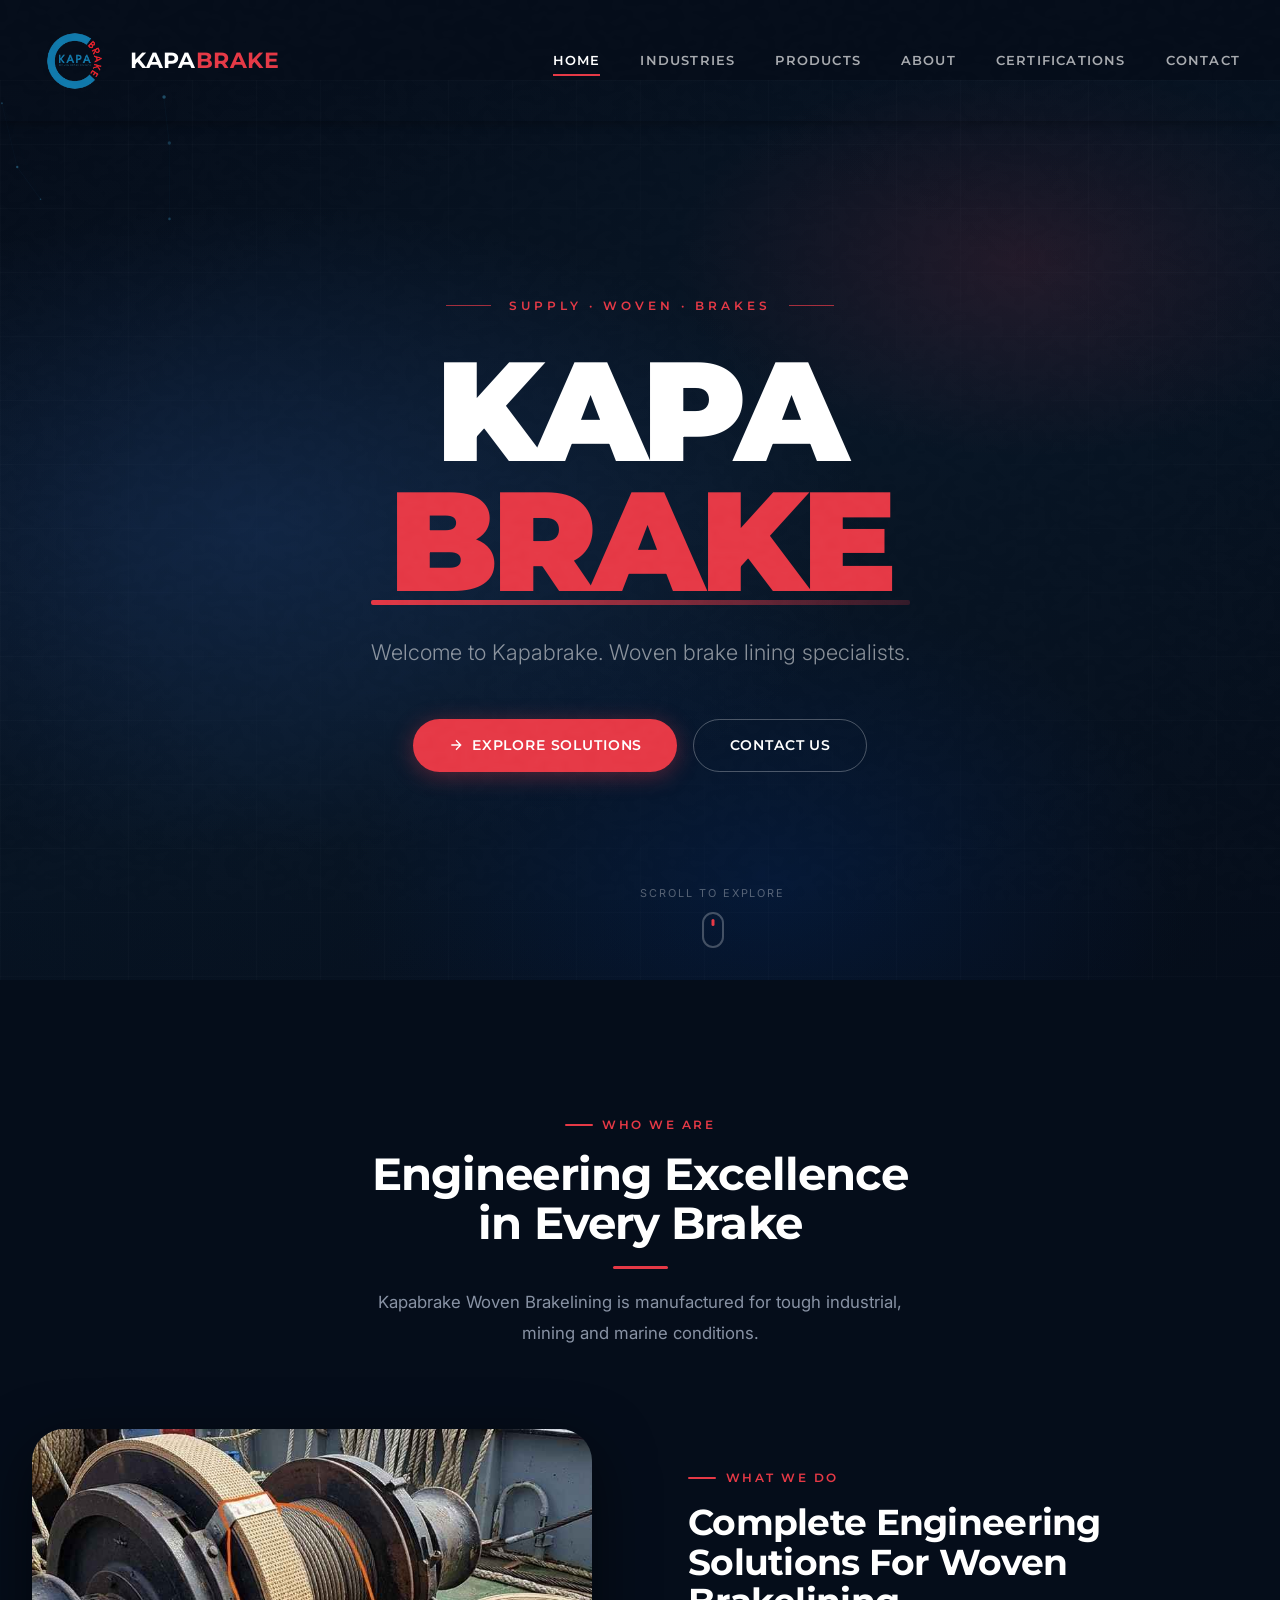
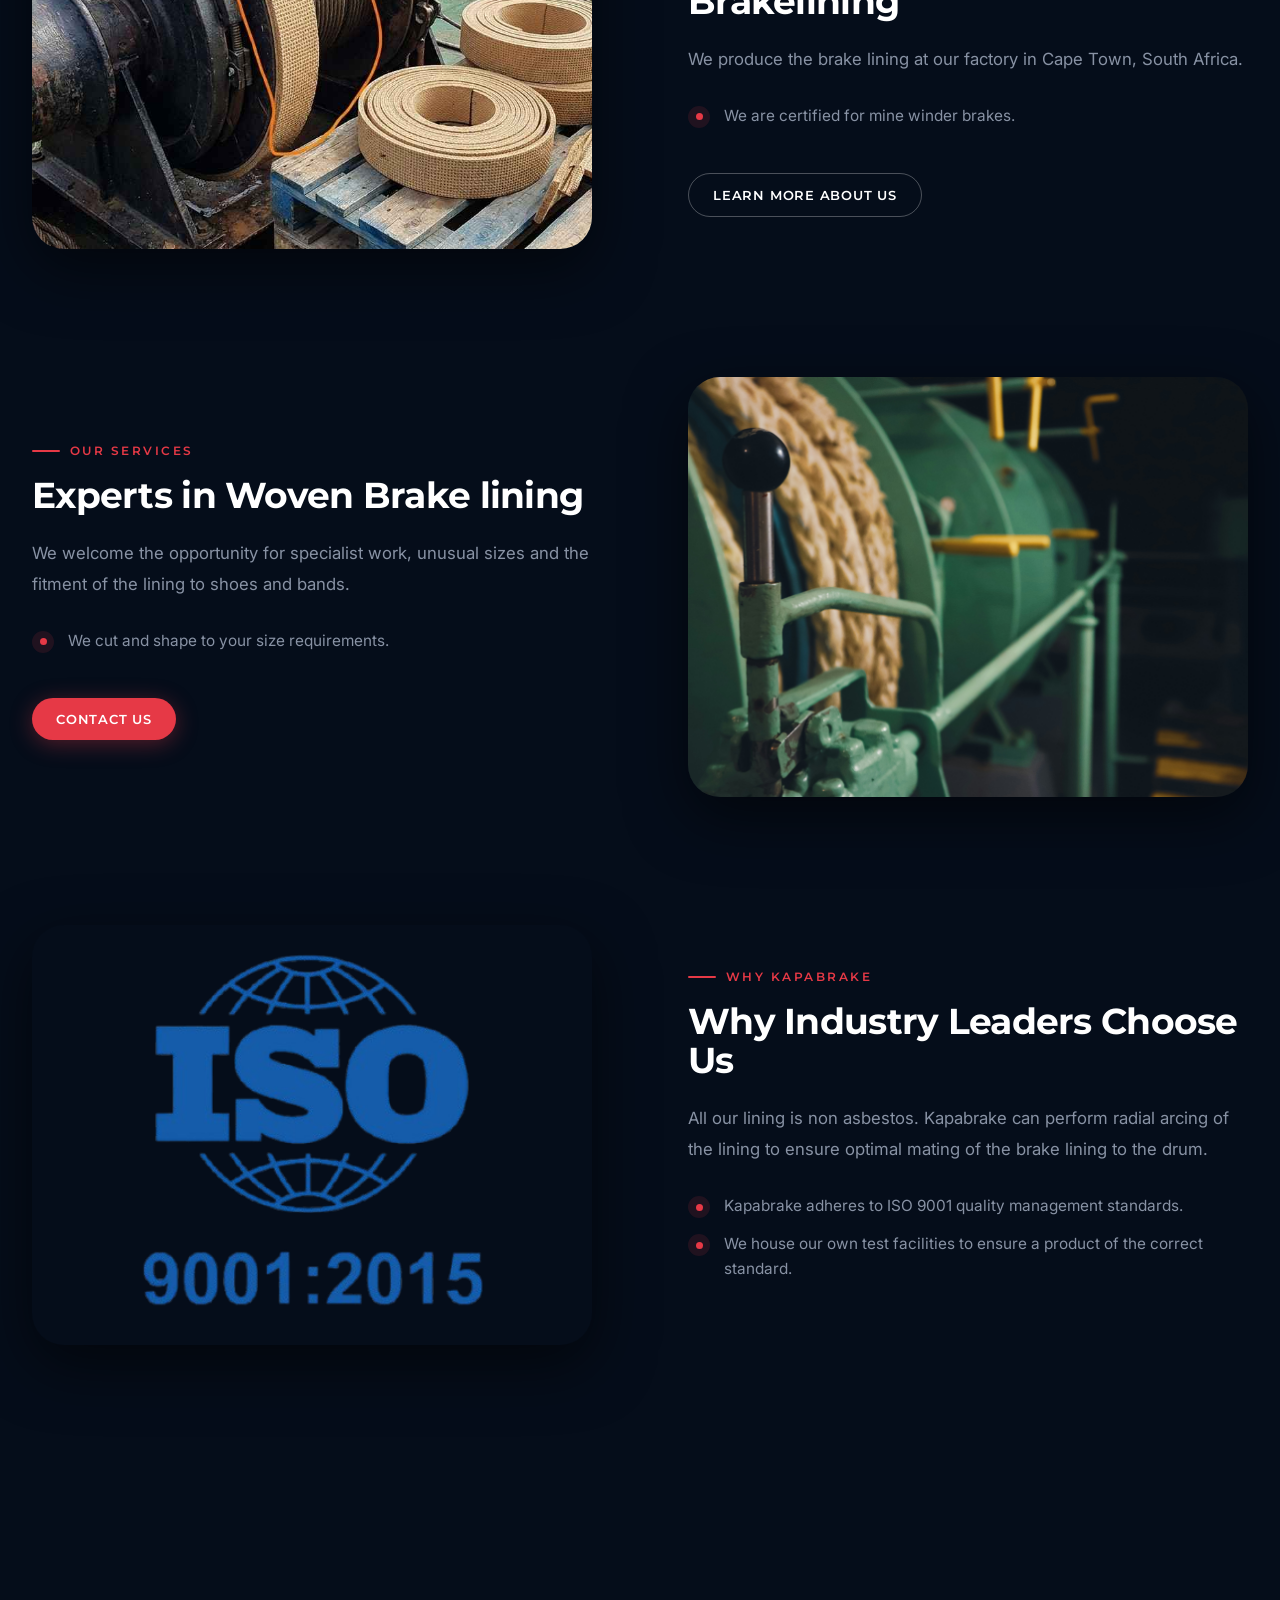
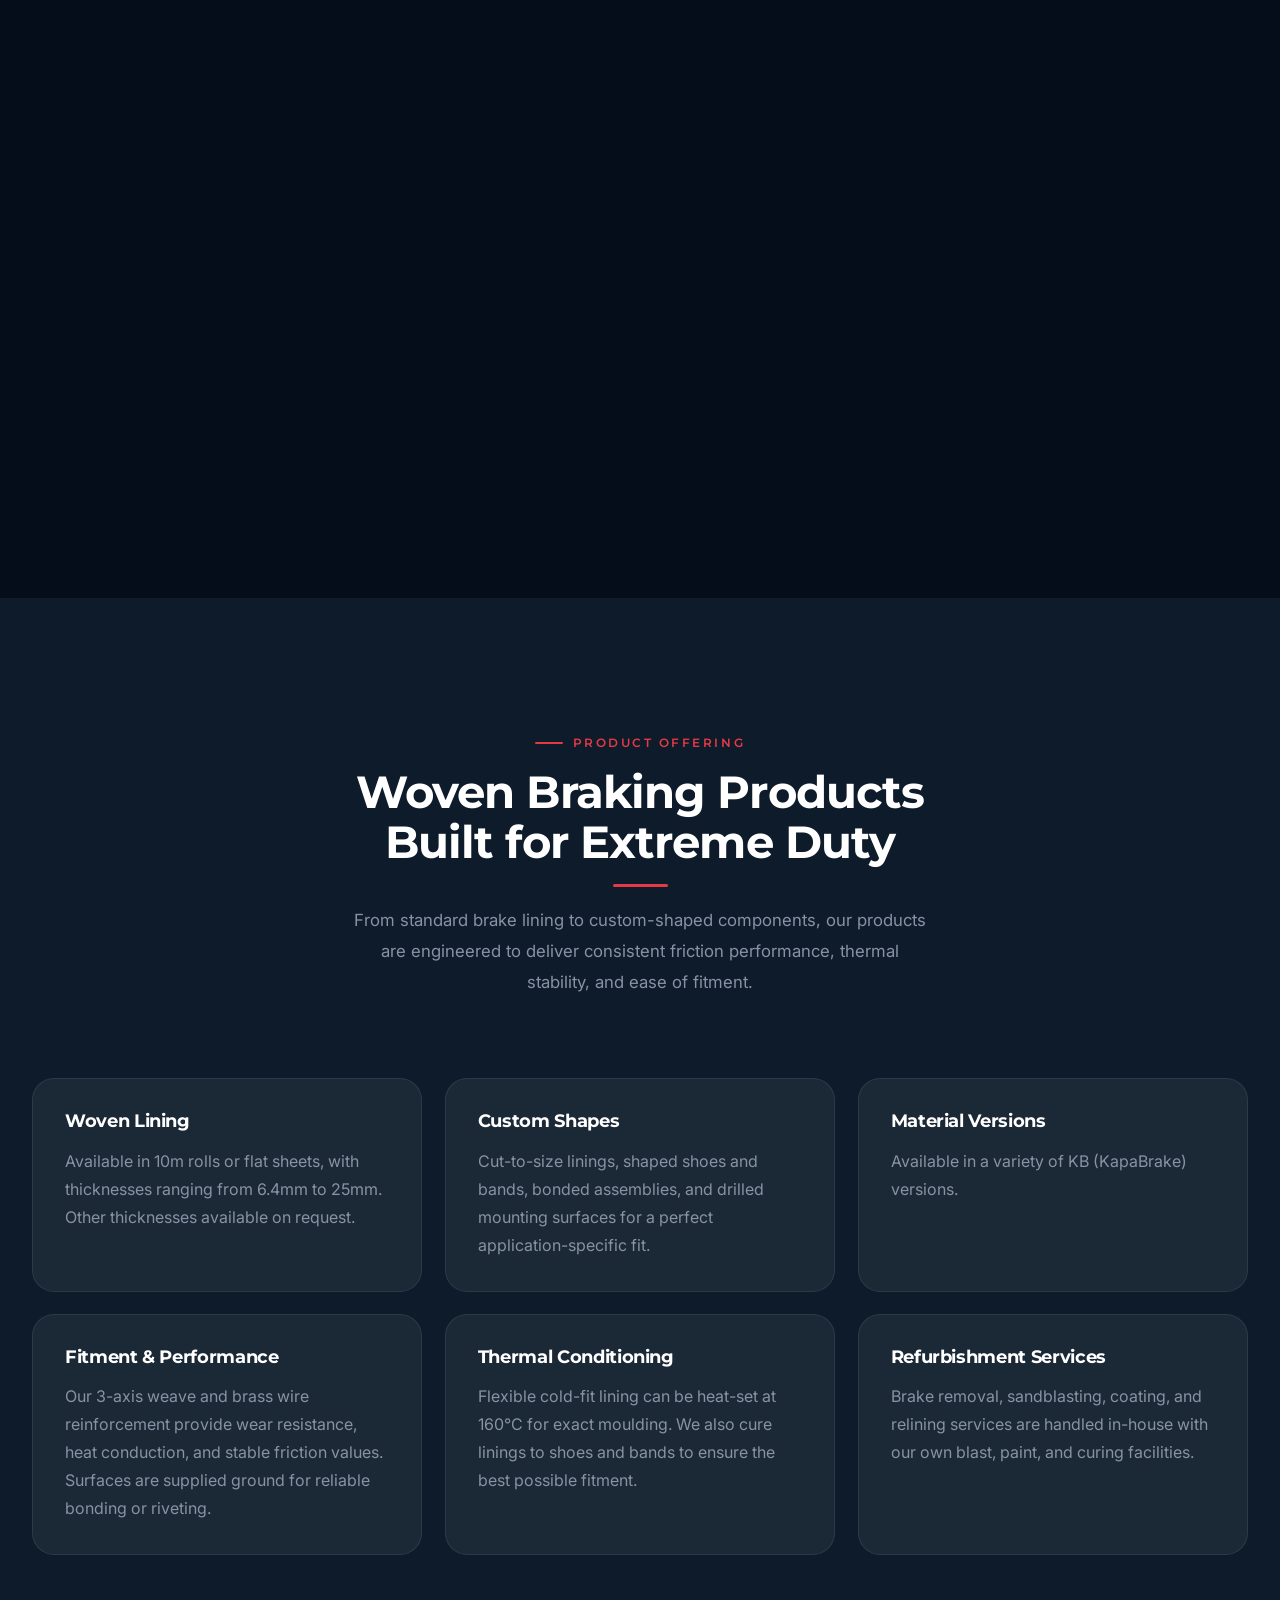
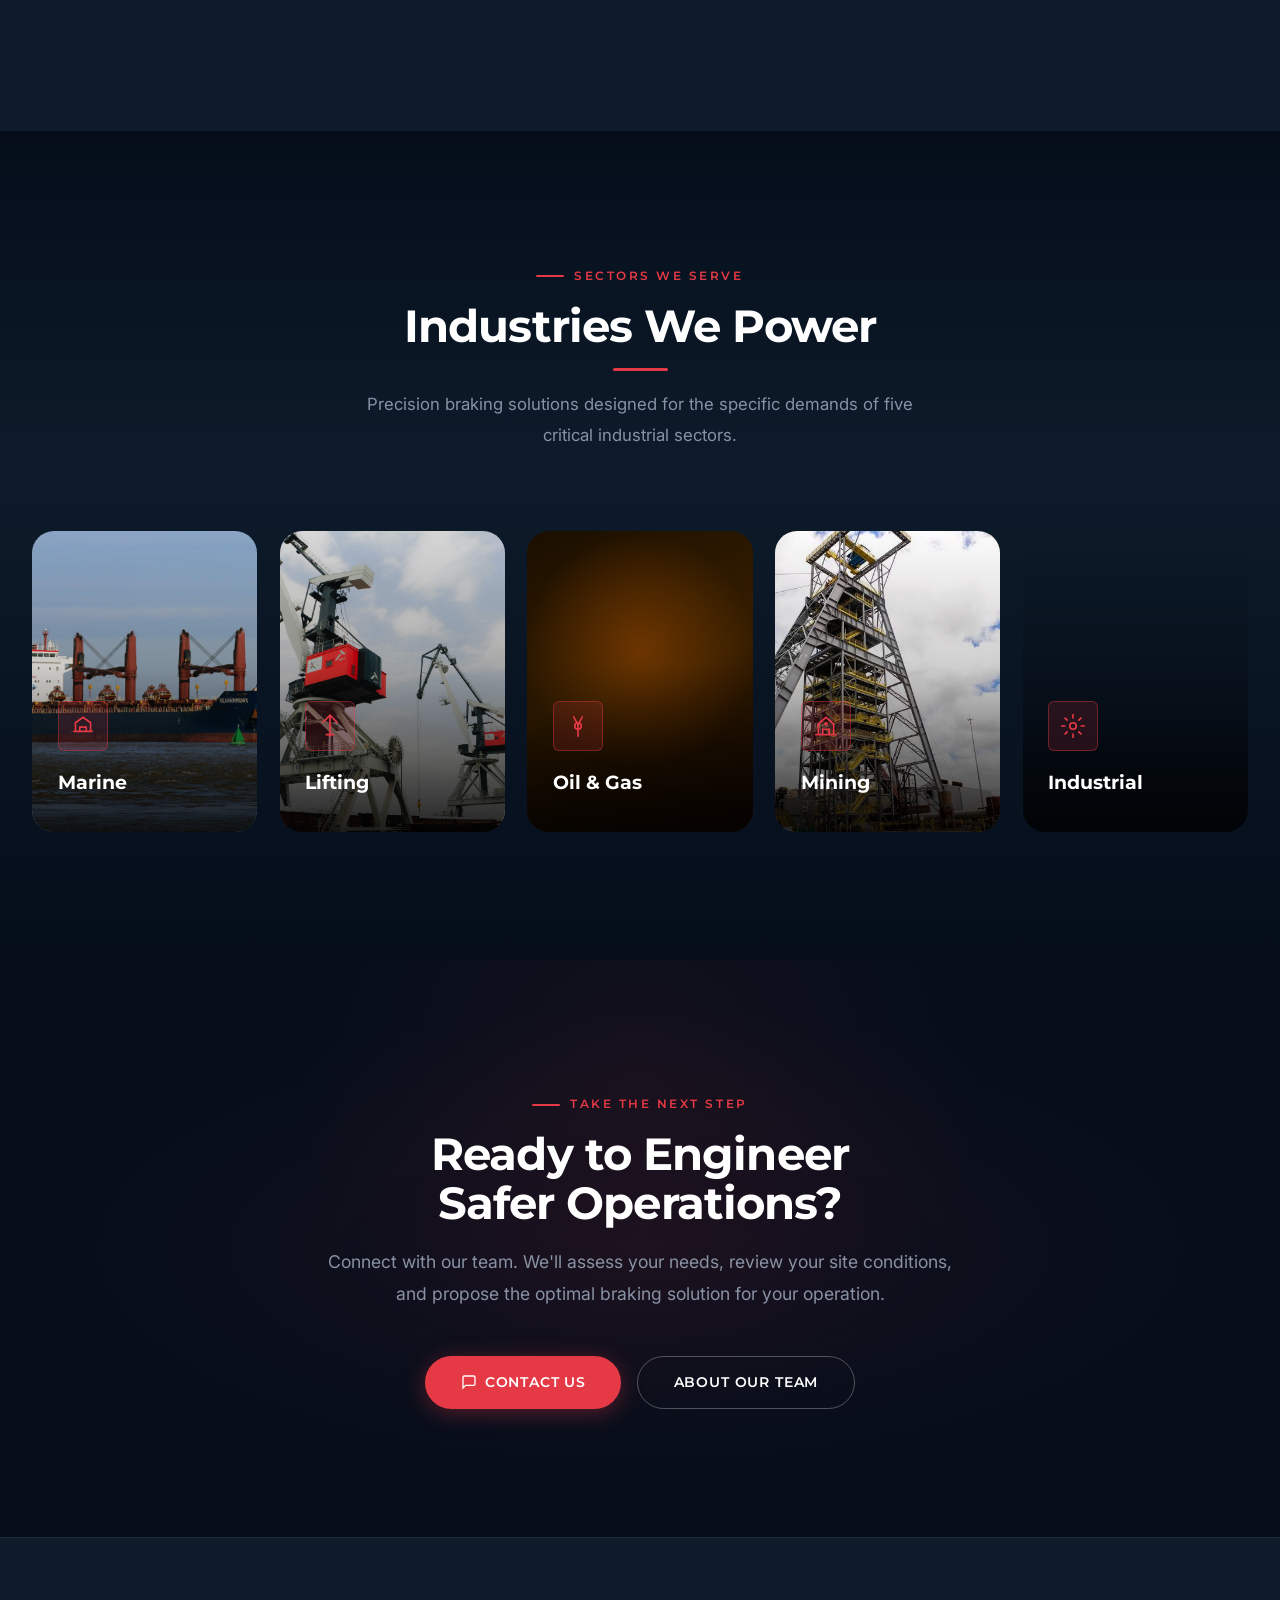
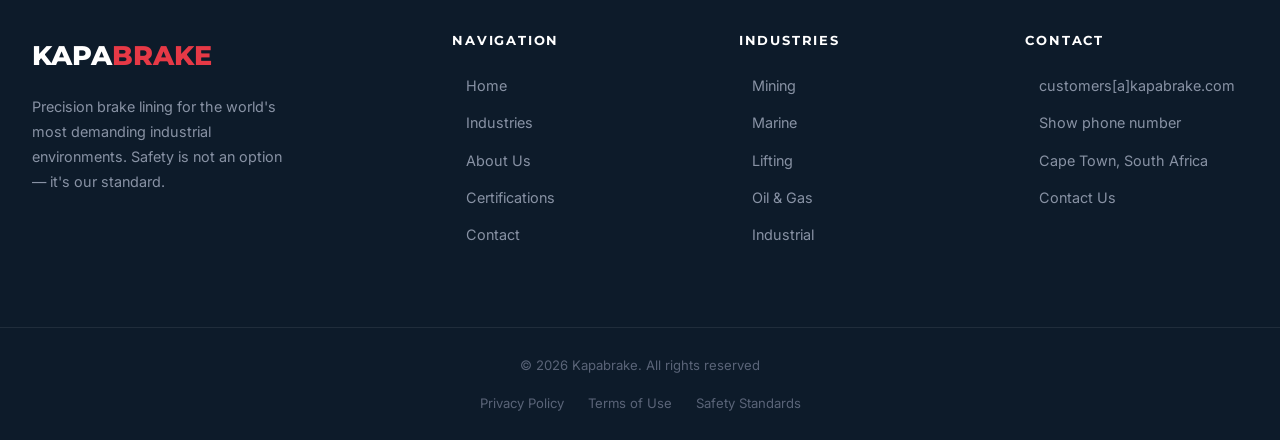
==== commit c21f76b0: "Add phone number obfuscation to prevent bot harvesting Implemented obfuscation for all phone number " ====
--- a/index.html
+++ b/index.html
@@ -355,7 +355,7 @@
         <h4>Contact</h4>
         <ul>
           <li><a href="mailto:customers@kapabrake.com">customers[a]kapabrake.com</a></li>
-          <li><a href="tel:+27212860641">+27 (21) 286 0641</a></li>
+          <li><a href="#" id="phone" data-p="KzI3ICgyMSkgMjg2IDA2NDE=">Show phone number</a></li>
           <li><a href="#">Cape Town, South Africa</a></li>
           <li><a href="contact.html">Contact Us</a></li>
         </ul>
@@ -381,6 +381,16 @@
     // Auto-update copyright year
     document.getElementById("year").textContent = new Date().getFullYear();
   </script>
+  <script>
+    document.querySelectorAll('a[id="phone"]').forEach(phoneEl => {
+      phoneEl.addEventListener('click', e => {
+        e.preventDefault();
+        const num = atob(phoneEl.dataset.p);
+        phoneEl.textContent = num;
+        phoneEl.href = 'tel:' + num.replace(/[^d+]/g, '');
+      });
+    });
+  </script>
 </body>
 </html>
 
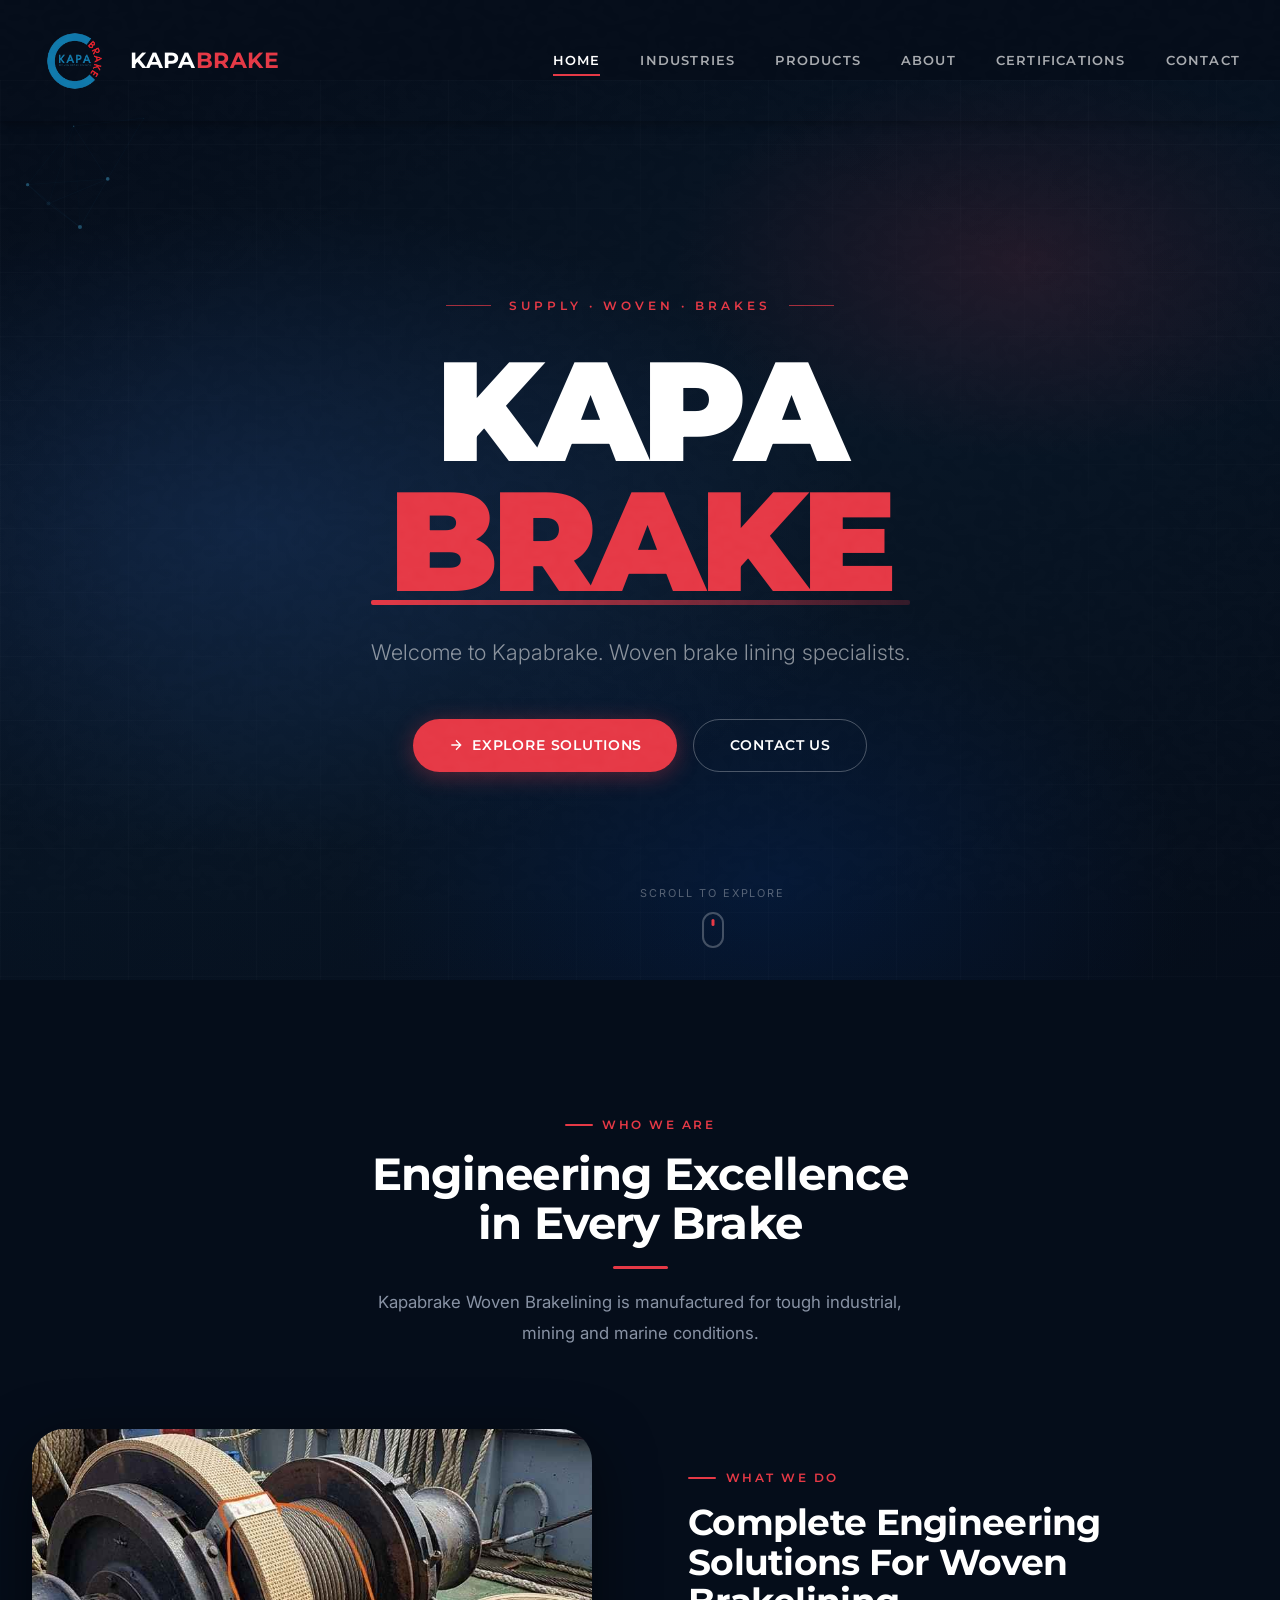
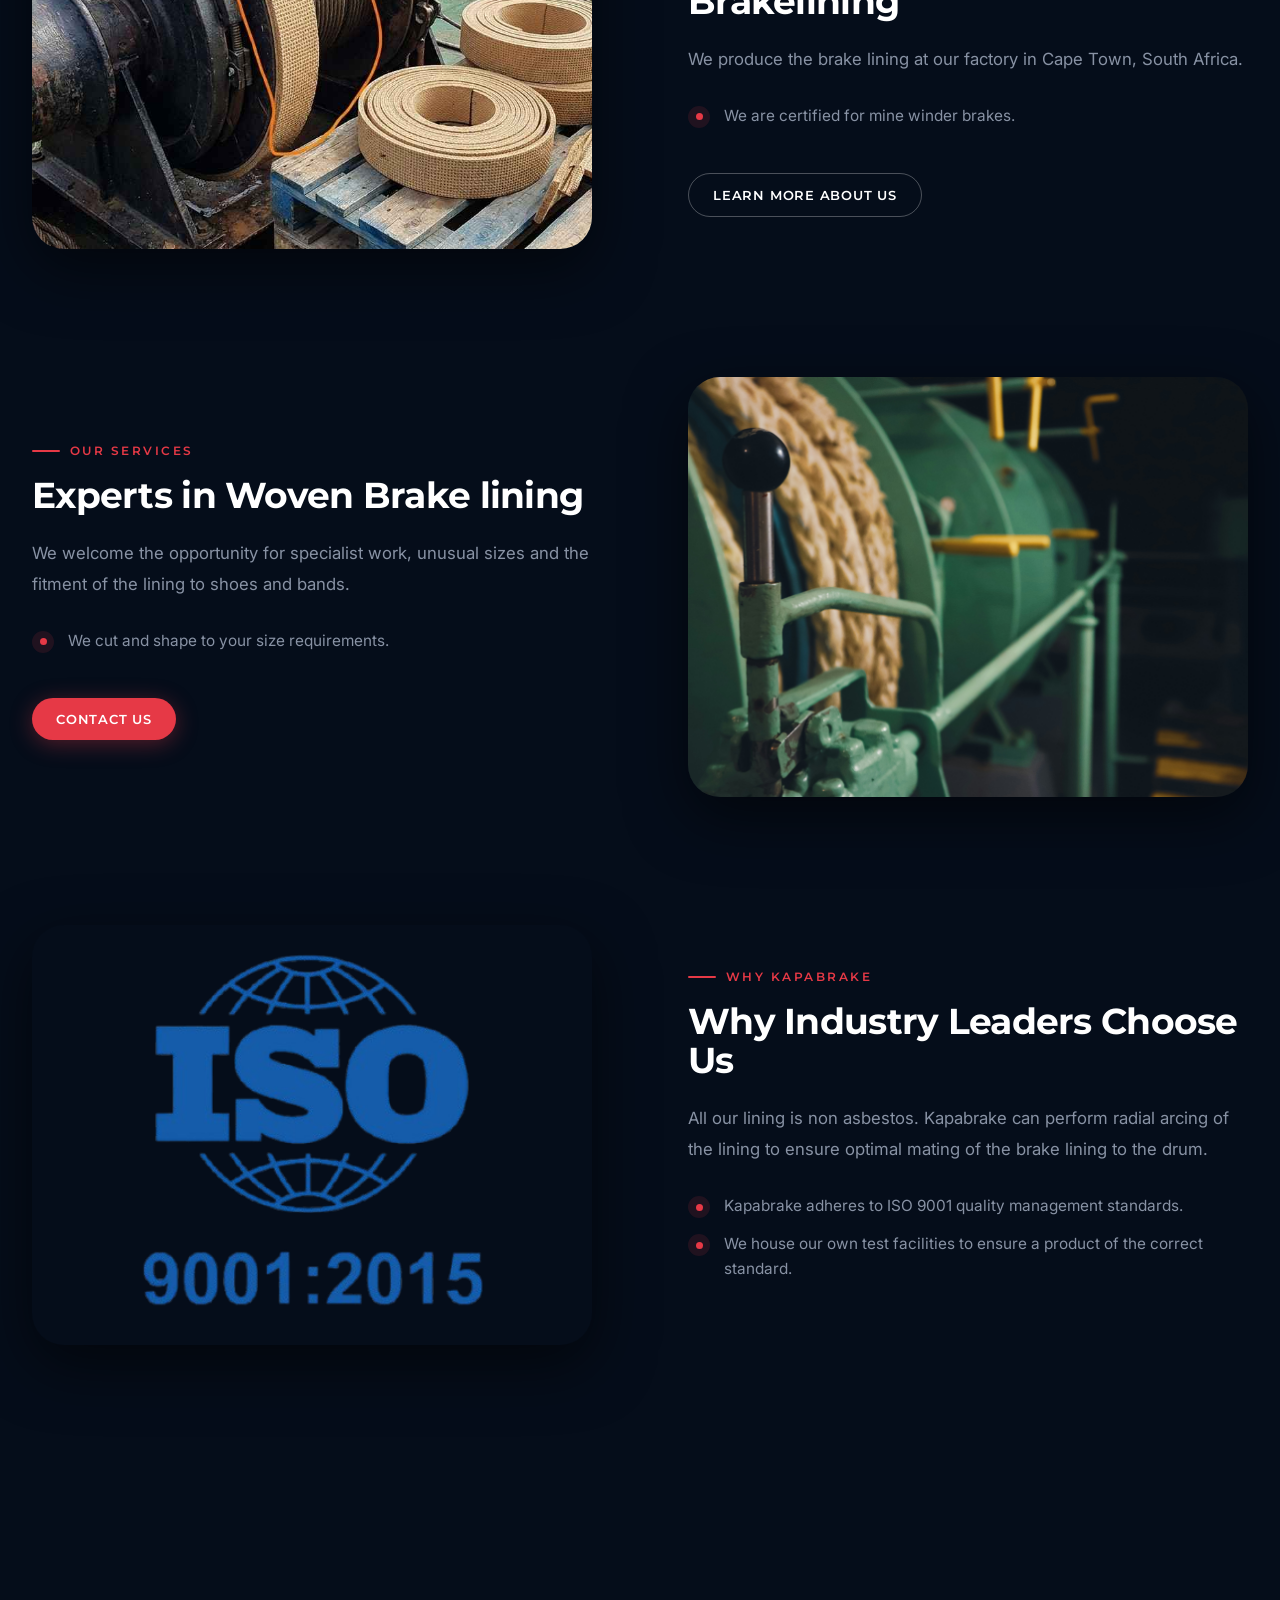
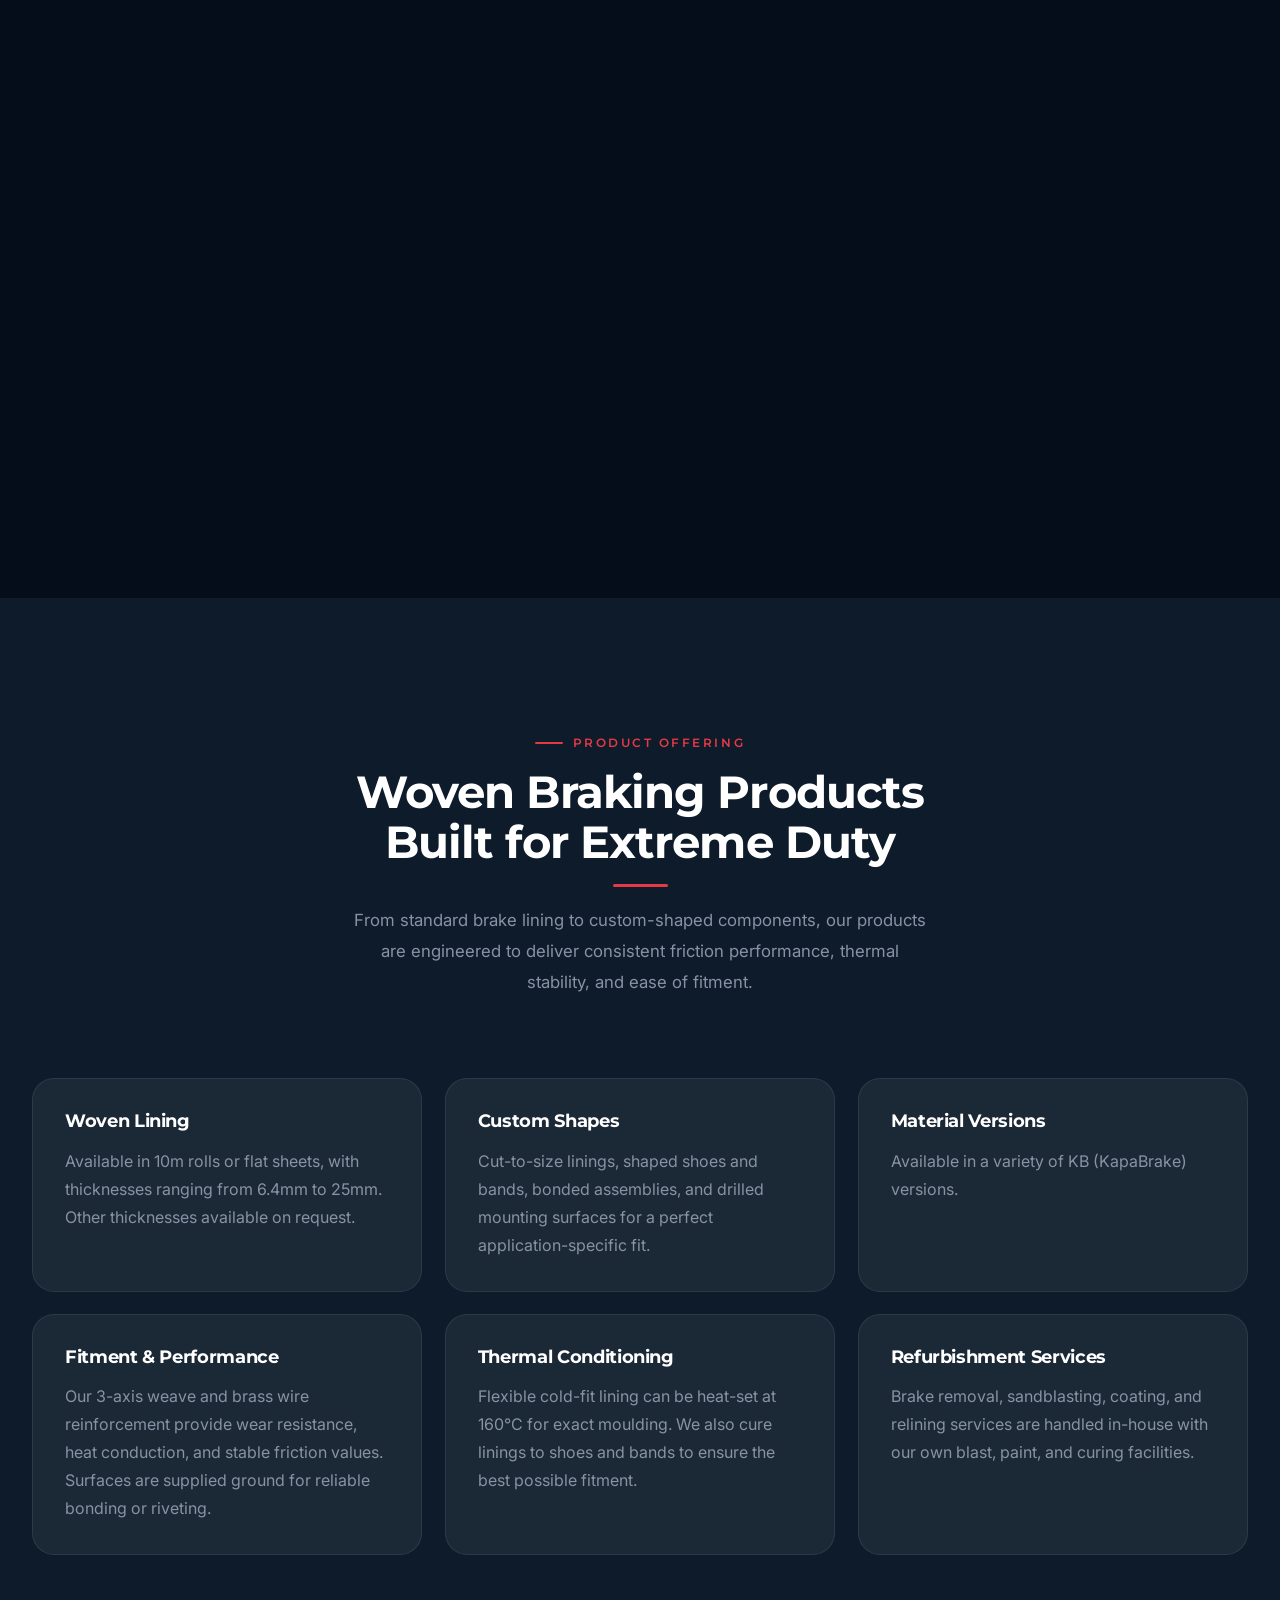
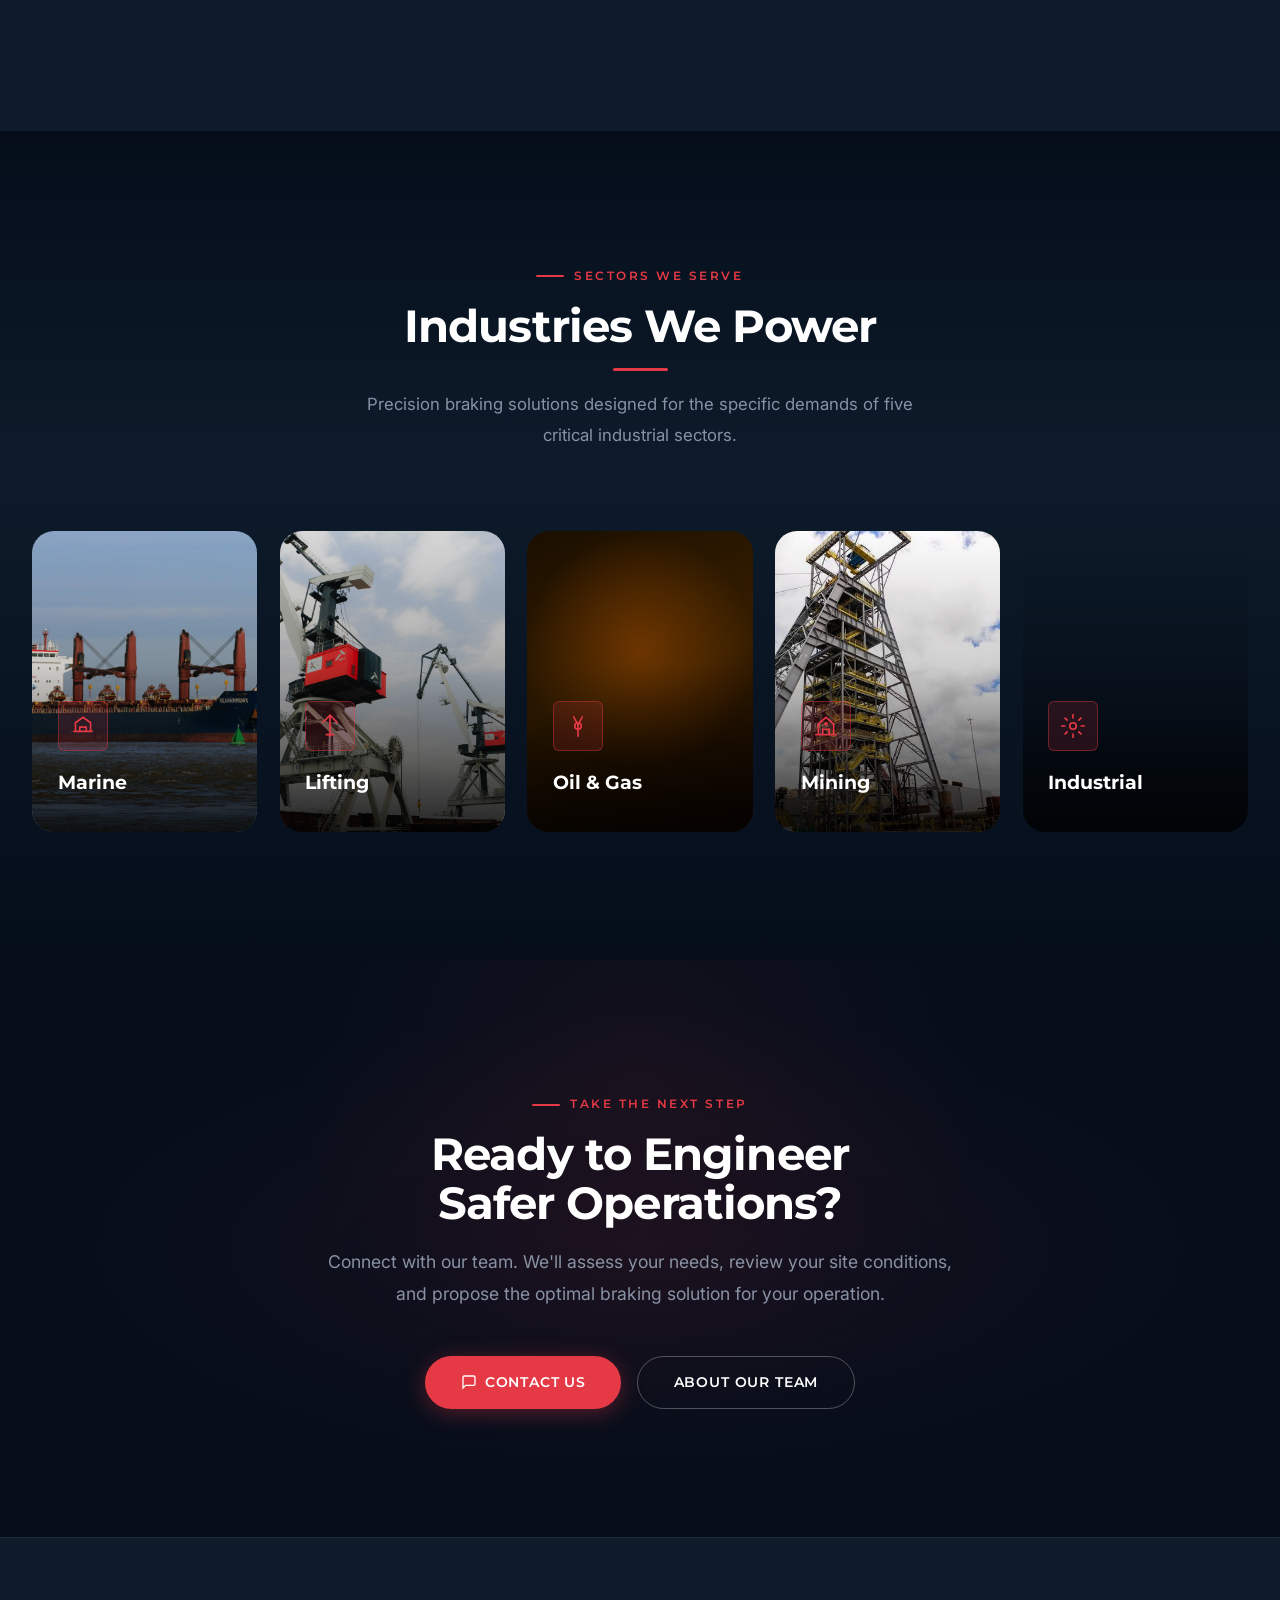
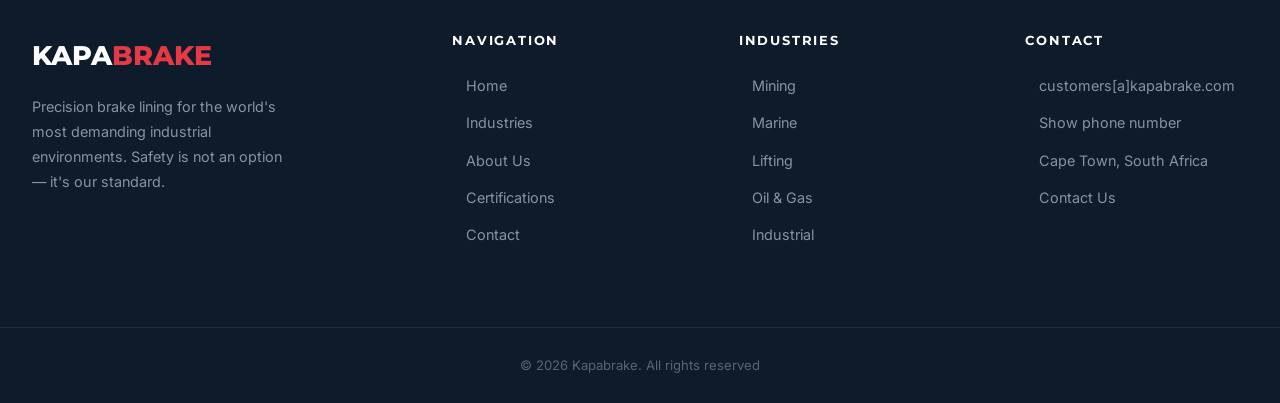
==== commit 67023eda: "Remove footer-legal divs from all page footers Removed the footer-legal divs containing Privacy Poli" ====
--- a/index.html
+++ b/index.html
@@ -364,12 +364,7 @@
 
     <div class="footer-bottom">
       <p class="footer-copy">© <span id="year"></span> Kapabrake. All rights reserved</p>
-      <div class="footer-legal">
-        <a href="#">Privacy Policy</a>
-        <a href="#">Terms of Use</a>
-        <a href="#">Safety Standards</a>
-      </div>
-    </div>
+    
   </footer>
 
   <script src="js/main.js"></script>
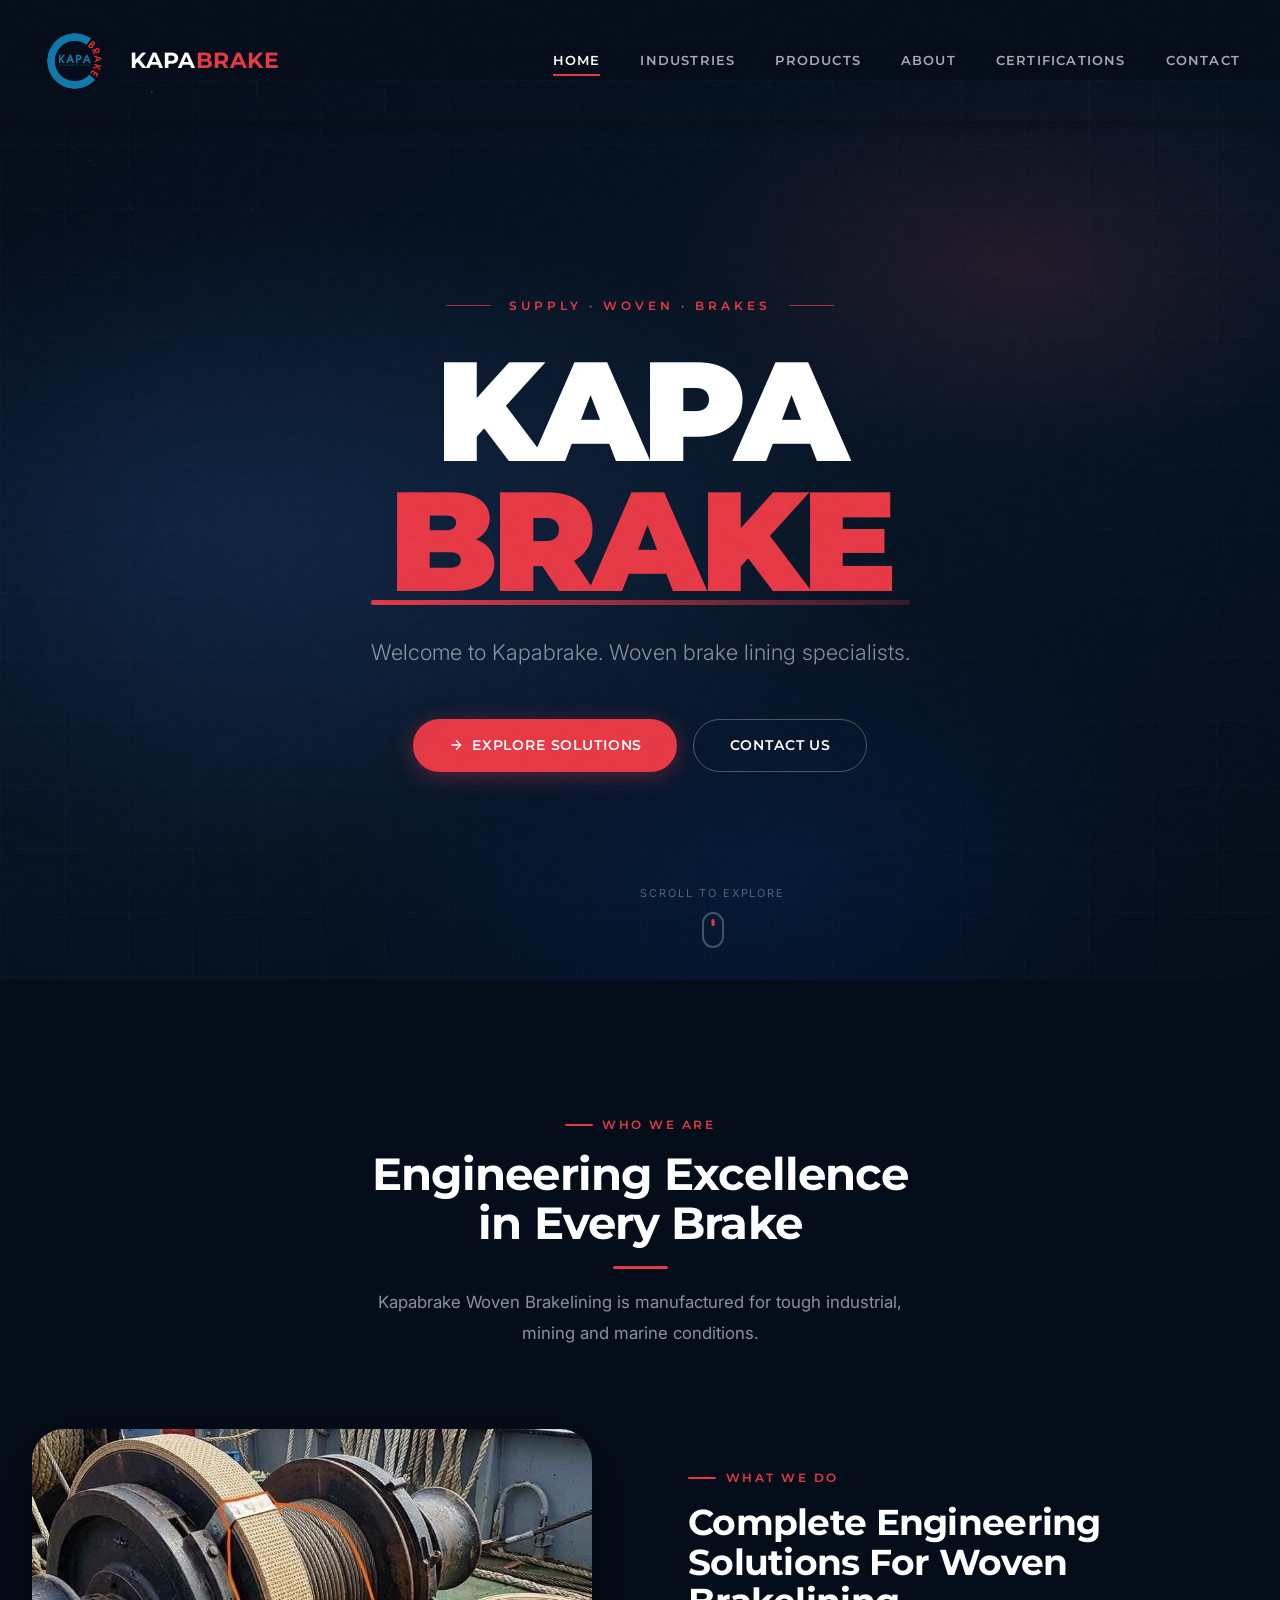
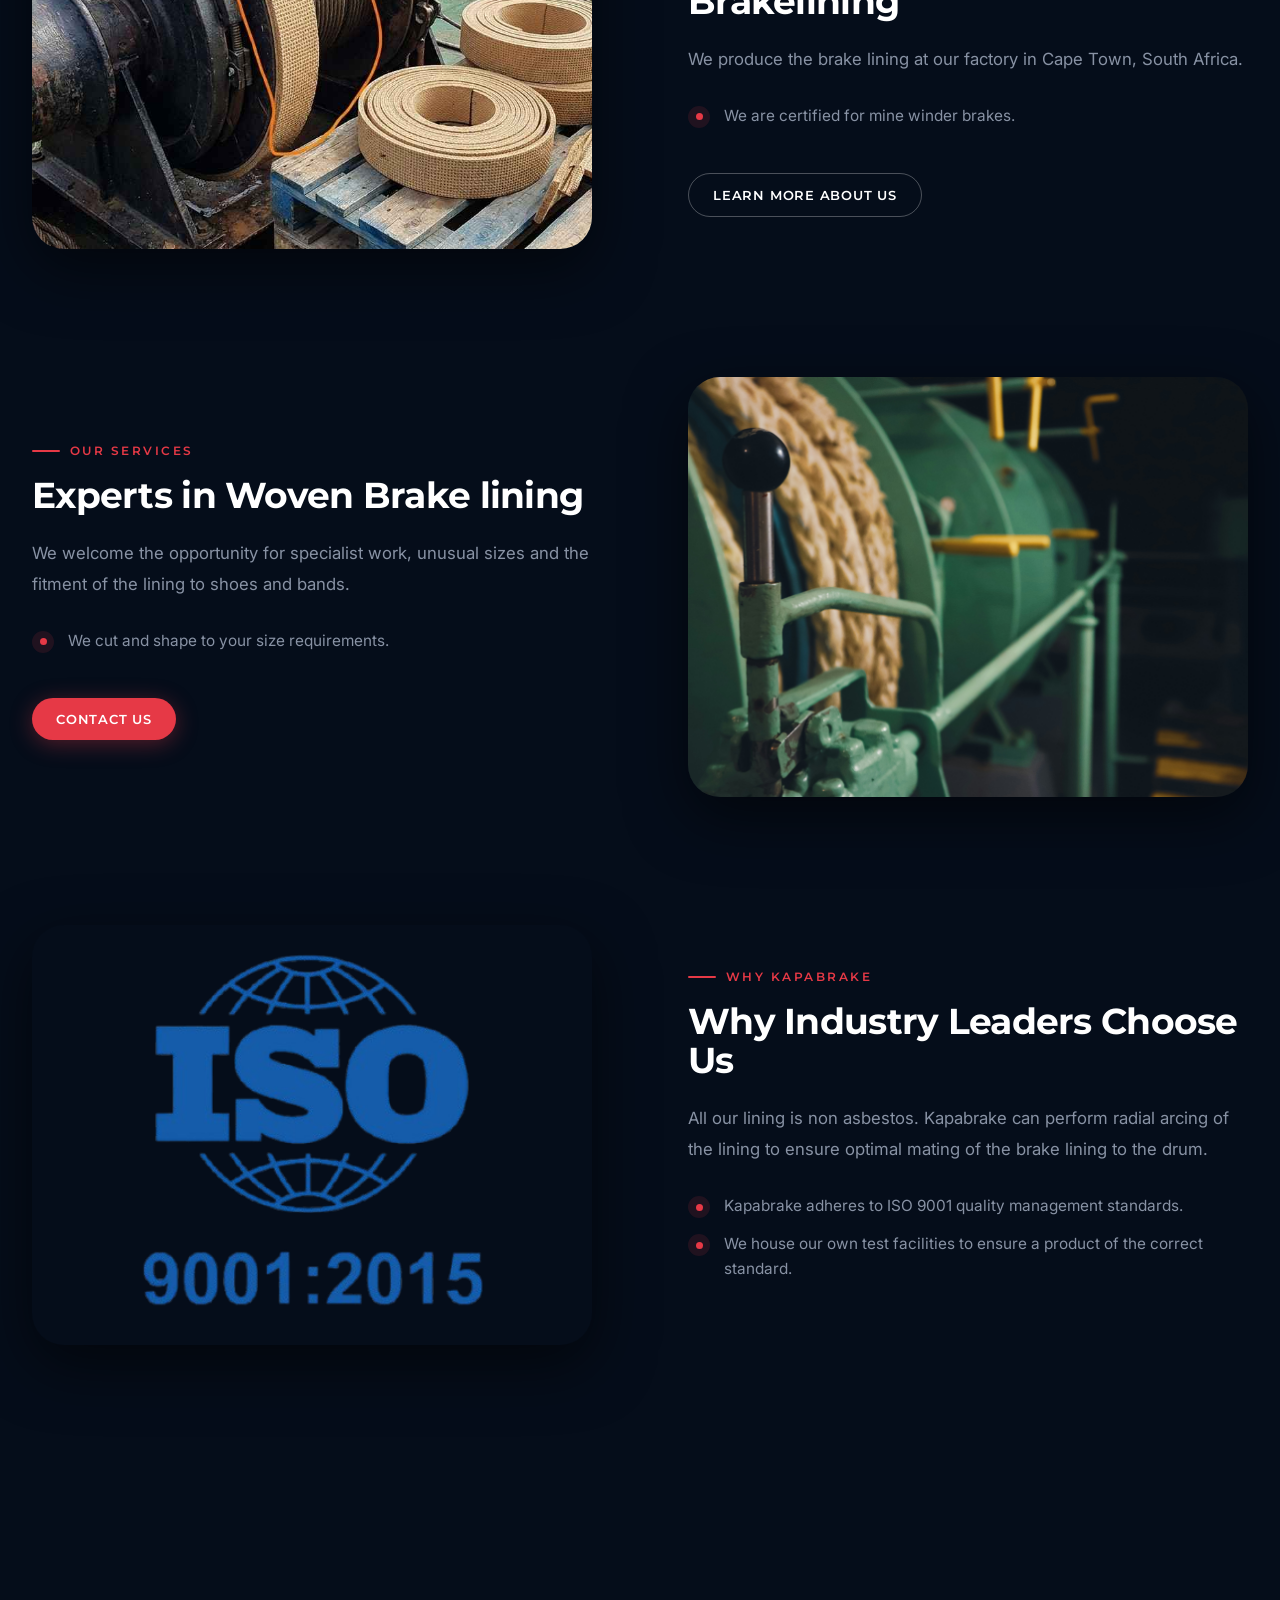
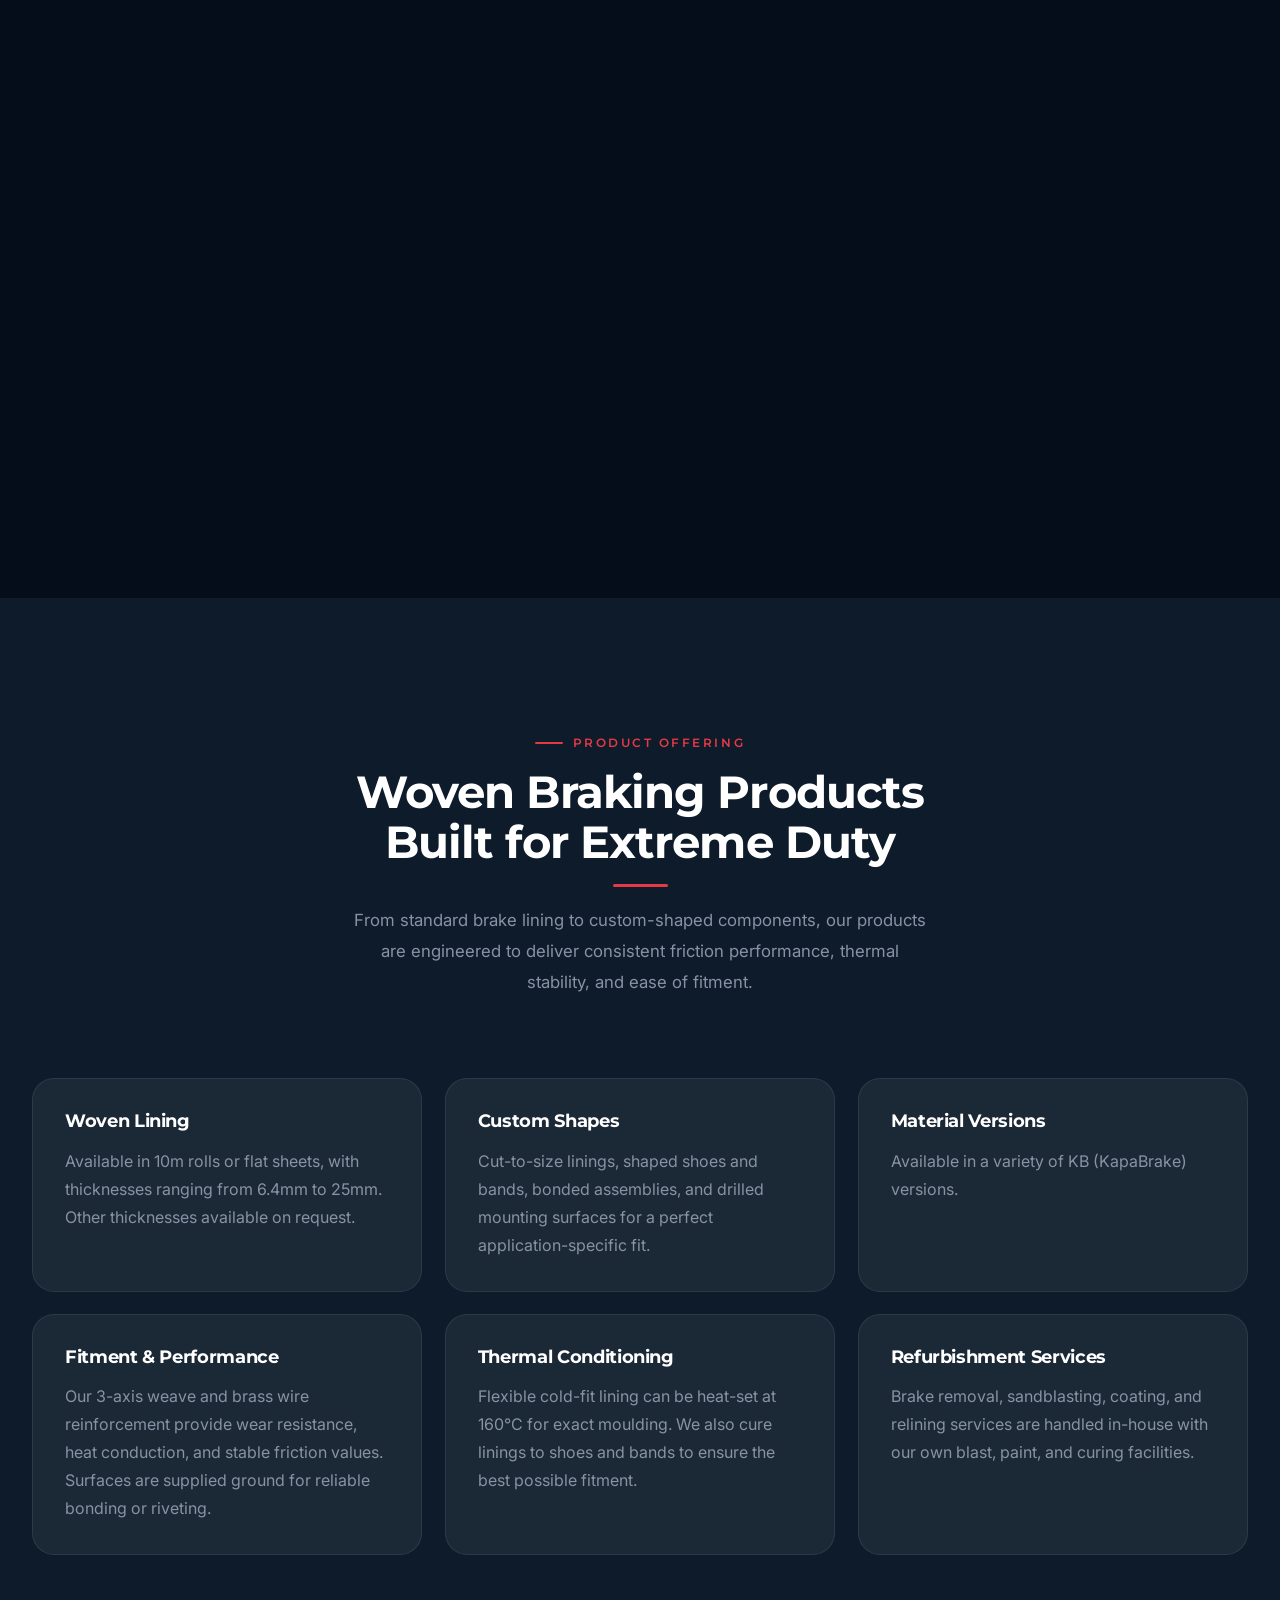
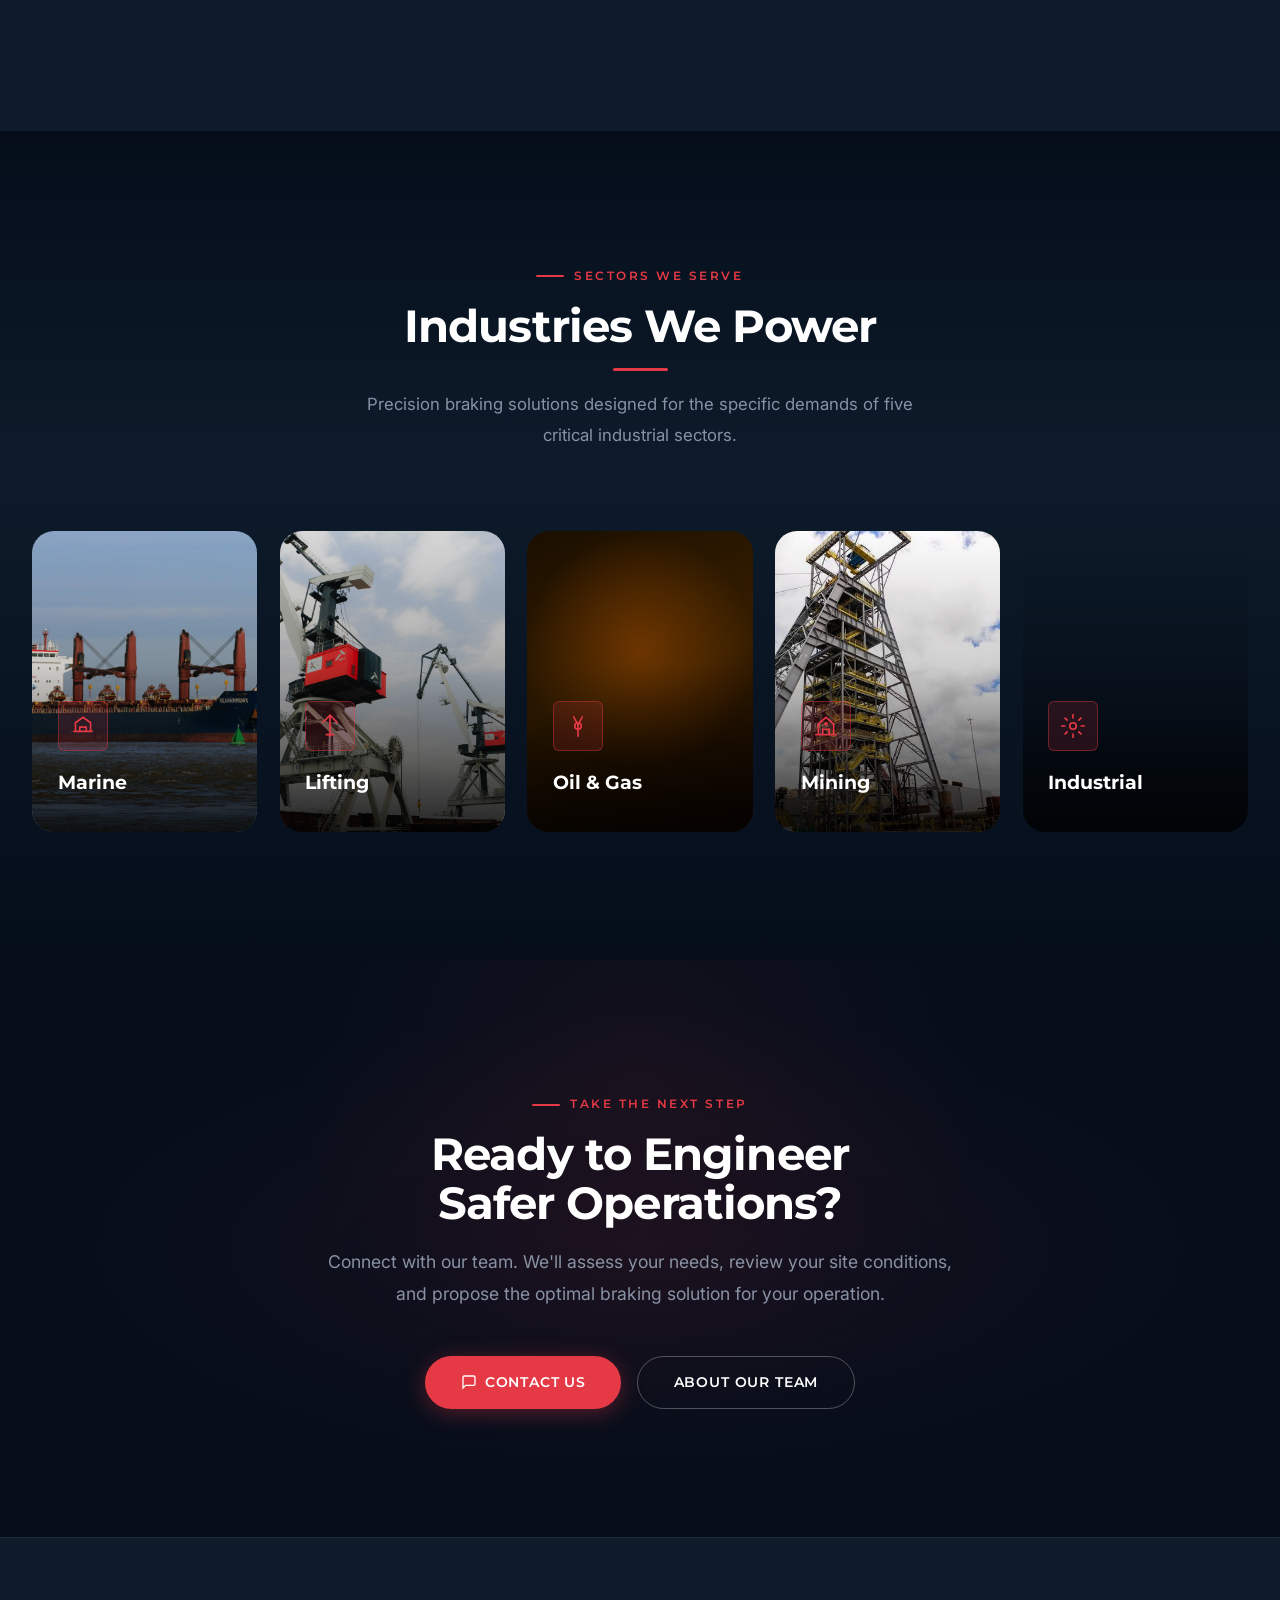
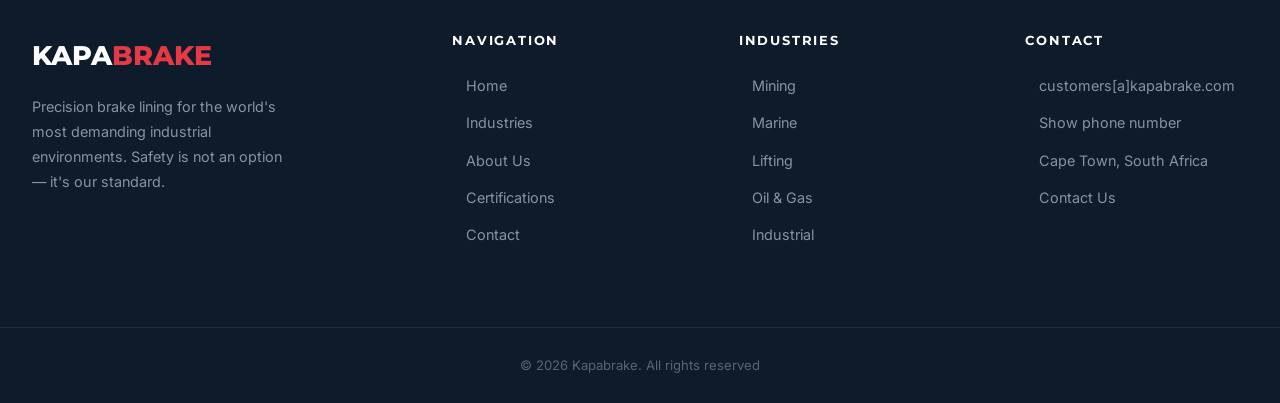
==== commit f0862889: "Rename media folder from 'Appended Images & Videos' to 'Main' Updated all 41 image and video referen" ====
--- a/index.html
+++ b/index.html
@@ -28,7 +28,7 @@
   <!-- Navigation -->
   <nav class="navbar">
     <a href="index.html" class="nav-logo">
-      <img src="Media/Appended%20Images%20%26%20Videos/Kapabrake%20July%202026/Bg%20Removed/Kapabrake_Large_Logo-removebg-preview.png" alt="Kapabrake Logo" class="nav-logo-img" style="height:70px;width:auto;margin-right:1rem;">
+      <img src="Media/Main/Kapabrake%20July%202026/Bg%20Removed/Kapabrake_Large_Logo-removebg-preview.png" alt="Kapabrake Logo" class="nav-logo-img" style="height:70px;width:auto;margin-right:1rem;">
       <span class="nav-logo-text">KAPA<em>BRAKE</em></span>
     </a>
     <div class="nav-links">
@@ -140,7 +140,7 @@
     <div class="value-block flip">
       <div class="val-img value-image-4 aos from-right">
         <video autoplay muted loop class="val-img-inner" style="width:100%;height:100%;object-fit:cover;">
-          <source src="Media/Appended%20Images%20%26%20Videos/Harshest%20Conditions.mp4" type="video/mp4">
+          <source src="Media/Main/Harshest%20Conditions.mp4" type="video/mp4">
         </video>
       </div>
       <div class="val-content aos from-left">
@@ -286,7 +286,7 @@
       <a href="industries/industrial.html" class="ind-card ind-industrial aos scale-in" data-delay="320">
         <div class="ind-card-bg">
           <video autoplay muted loop playsinline>
-            <source src="Media/Appended%20Images%20%26%20Videos/Hot Rolling.mp4" type="video/mp4">
+            <source src="Media/Main/Hot Rolling.mp4" type="video/mp4">
           </video>
         </div>
         <div class="ind-card-overlay"></div>
